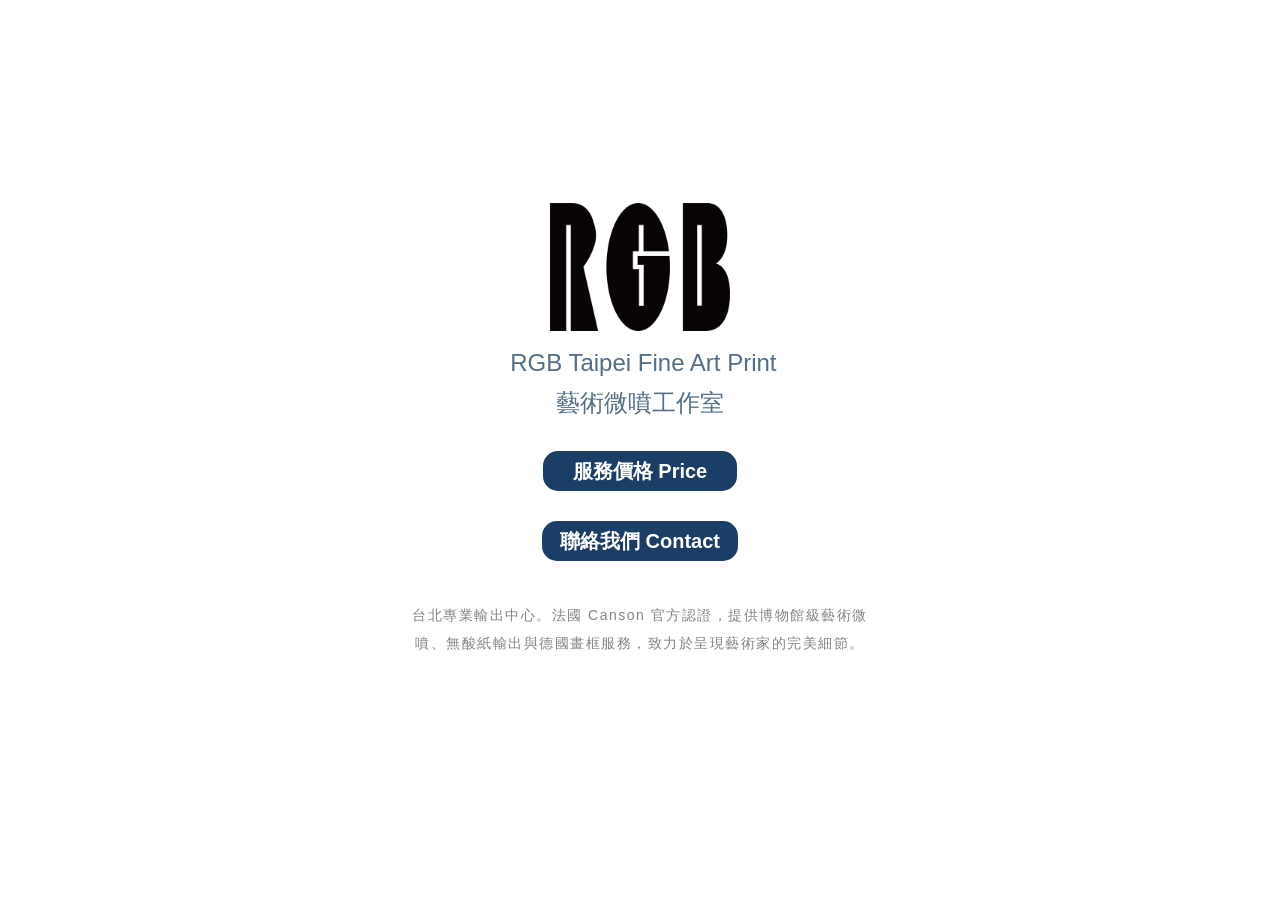
==== index.html @ 0ac74c34 "Update SEO description text in index.html" ====
<!DOCTYPE html>

<html lang="en-US" nighteye="disabled">
	
<head>
	
  <meta http-equiv="Content-Type" content="text/html; charset=UTF-8">
  <meta name="viewport" content="width=device-width, initial-scale=1">
  <meta name="keywords" content="fine art print">
  <meta name="description" content="藝術微噴,數位輸出,Fine Art and Photo Printing Lab,德國畫框">
  <link rel="icon" href="favicon.png" type="image/png">	
  <link rel="stylesheet" href="main.css" type="text/css">
  <link rel="stylesheet" href="index.css" type="text/css">
  <link rel="canonical" href="https://rgbtaipei.com/home">
  <title>RGB TAIPEI 藝術微噴</title>

  <style type="text/css"></style>
  <style type="text/css">
.seo-description {
      max-width: 500px;
      margin: 40px auto 20px auto;
      color: #666666; 
      font-size: 14px;
      line-height: 2;
	  letter-spacing: 1.5px;
      text-align: center;
      font-family: tahoma, sans-serif;
      padding: 0 15px;
	  opacity: 0.8;
    }
  </style>
	
</head>
	
  <body class="link-transition">    <section class="splash centered e2e-site-content">
      <div class="outer-wrap">
      <div class="centered-content-wrap js-site-wrap splash-modules">
      <div class="page-background-video page-background-video-with-panel">
      </div>
      <div class="page-content js-page-content" data-context="pages" data-identity="id:p68cb92ce7cae89a276bceb6d6e55beb0e6807e8bb8bb9785a41e9">
        <div id="project-canvas" class="js-project-modules modules content">
       <div id="project-modules">
              
       <div class="project-module module image project-module-image js-js-project-module" style="padding-top: 10px;padding-bottom: 15px;width: 50%;max-width: 180px;">

      <img class="js-lazy e2e-site-project-module-image image-loaded" src="logo.png" width="1920" 
		   sizes="(max-width: 1920px) 100vw, 1920px" alt="RGB Taipei 台北藝術微噴與數位輸出中心">
     </div>
  
</div>

              
   <div class="projedding-bottom  width: 100%;
    ">
   
   <div class="rich-text js-text-editable module-text"><div class="title"><div style="line-height:24px;" class="main-text"><span class="texteditor-inline-fontsize" style="font-size:24px;"><span style="font-family:tahoma,sans-serif;">&nbsp;RGB Taipei&nbsp;Fine Art Print</span></span></div><div style="line-height:24px;" class="main-text"><span class="texteditor-inline-fontsize" style="font-size:24px;"><span style=
"font-family:tah
oma,sans-serif;">藝術微噴工作室</span></span></div></div></div>
</div>

          
              
              
  <div class="js-project-module project-module module button project-module-button" data-id="m68cb92ce7edf3b14f064d2dd35ddec5a32af12508a5eaeaf7b3d1" style=" padding-top: 20px;
padding-bottom: 15px;
    ">
    <div class="button-container" style="">
      <a href="price.html" class="button-module preserve-whitespace--nowrap">服務價格 Price </a>
      
    </div>
	  </div>
              
   <div class="js-project-module project-module module button project-module-button" data-id="m68cb936fdbb177d5efc48937bbe228b6506de114cd88bb07bb1a5" style=" padding-top: 15px;padding-bottom: 20px;">
    <div class="button-container" style="">
    <a href="contact.html" class="button-module preserve-whitespace--nowrap">聯絡我們 Contact </a>

	<div class="seo-description">
    台北專業輸出中心。法國 Canson 官方認證，提供博物館級藝術微噴、無酸紙輸出與德國畫框服務，致力於呈現藝術家的完美細節。
    </div>
		
</body>
</html>
---- main.css ----
.disable-download img {
  pointer-events: none; }
@-webkit-keyframes rotate-forever {
  0% {
    -webkit-transform: rotate(0deg);
    -moz-transform: rotate(0deg);
    -ms-transform: rotate(0deg);
    -o-transform: rotate(0deg);
    transform: rotate(0deg); }
  100% {
    -webkit-transform: rotate(360deg);
    -moz-transform: rotate(360deg);
    -ms-transform: rotate(360deg);
    -o-transform: rotate(360deg);
    transform: rotate(360deg); } }

@-moz-keyframes rotate-forever {
  0% {
    -webkit-transform: rotate(0deg);
    -moz-transform: rotate(0deg);
    -ms-transform: rotate(0deg);
    -o-transform: rotate(0deg);
    transform: rotate(0deg); }
  100% {
    -webkit-transform: rotate(360deg);
    -moz-transform: rotate(360deg);
    -ms-transform: rotate(360deg);
    -o-transform: rotate(360deg);
    transform: rotate(360deg); } }

@keyframes rotate-forever {
  0% {
    -webkit-transform: rotate(0deg);
    -moz-transform: rotate(0deg);
    -ms-transform: rotate(0deg);
    -o-transform: rotate(0deg);
    transform: rotate(0deg); }
  100% {
    -webkit-transform: rotate(360deg);
    -moz-transform: rotate(360deg);
    -ms-transform: rotate(360deg);
    -o-transform: rotate(360deg);
    transform: rotate(360deg); } }

.lightbox-spinner {
  -webkit-animation-duration: 0.7s;
  -moz-animation-duration: 0.7s;
  animation-duration: 0.7s;
  -webkit-animation-iteration-count: infinite;
  -moz-animation-iteration-count: infinite;
  animation-iteration-count: infinite;
  -webkit-animation-name: rotate-forever;
  -moz-animation-name: rotate-forever;
  animation-name: rotate-forever;
  -webkit-animation-timing-function: linear;
  -moz-animation-timing-function: linear;
  animation-timing-function: linear;
  height: 30px;
  width: 30px;
  border: 4px solid #fff;
  border-right-color: transparent;
  border-radius: 50%;
  display: inline-block;
  opacity: 0.7; }
.link-transition a {
  transition: background 0.2s ease, color 0.2s ease; }
  .link-transition a svg {
    transition: fill 0.2s ease; }

.project-cover .details {
  transition: background 0.2s ease; }

.project-cover .title,
.project-cover .fields,
.project-cover .custom,
.project-cover .description,
.project-cover .date {
  transition: color 0.2s ease; }
html.lightbox-enabled,
html.lightbox-enabled body {
  overflow: hidden; }

html.lightbox-zoomed .lightbox-content {
  cursor: zoom-out;
  overflow: auto; }
  html.lightbox-zoomed .lightbox-content.zoomable-x {
    justify-content: flex-start; }
  html.lightbox-zoomed .lightbox-content.zoomable-y {
    align-items: baseline; }

html.lightbox-zoomed #lightbox-wrap img {
  max-width: inherit;
  max-height: inherit; }

html.lightbox-zoomed #lightbox-img-wrap .lightbox-extra {
  display: none; }

.lightbox-link,
.lightbox-content.zoomable {
  cursor: zoom-in; }

#lightbox-wrap .lightbox-contents {
  -moz-user-select: none;
  -webkit-user-select: none;
  -ms-user-select: none;
  user-select: none; }

.lightbox-content {
  align-items: center;
  display: flex;
  height: 100%;
  justify-content: center;
  opacity: 1;
  position: absolute;
  top: 0;
  transition: opacity .4s;
  width: 100vw; }

#lightbox-blocking {
  align-items: center;
  bottom: 0;
  display: flex;
  justify-content: center;
  left: 0;
  position: fixed;
  right: 0;
  top: 0;
  z-index: 1002; }
  #lightbox-blocking .lightbox-spinner {
    display: none; }

#lightbox-wrap {
  height: 100%;
  left: 0;
  position: fixed;
  top: 0;
  width: 100vw;
  z-index: 1001; }
  #lightbox-wrap .offscreen, #lightbox-wrap.offscreen {
    height: 0;
    overflow: hidden;
    visibility: hidden;
    -webkit-transform: translateX(-99999px);
    -ms-transform: translateX(-99999px);
    transform: translateX(-99999px);
    width: 0; }
  #lightbox-wrap.loading .lightbox-spinner {
    display: block; }
  #lightbox-wrap .hidden {
    opacity: 0; }
  #lightbox-wrap .lightbox-contents {
    display: inline-block;
    max-height: 100%;
    max-width: 100%; }
  #lightbox-wrap.single .next, #lightbox-wrap.single .next:hover,
  #lightbox-wrap.single .prev,
  #lightbox-wrap.single .prev:hover {
    display: none; }
  #lightbox-wrap.extras-hidden #lightbox-img-wrap .lightbox-extra {
    opacity: 0;
    transition: opacity 1s; }
  #lightbox-wrap img {
    max-height: 100vh;
    max-width: 100vw; }

#lightbox-inner-wrap {
  height: 100%;
  margin: auto;
  position: relative;
  z-index: 1003; }
  #lightbox-inner-wrap .control {
    cursor: pointer;
    position: absolute;
    z-index: 1003; }
  #lightbox-inner-wrap svg .lightbox-icon-bg {
    fill: #696969;
    opacity: .2; }
  #lightbox-inner-wrap svg:hover .lightbox-icon-bg {
    opacity: .4; }
  #lightbox-inner-wrap .next,
  #lightbox-inner-wrap .prev {
    height: 100vh;
    opacity: 0;
    top: 0;
    width: 30vw; }
    #lightbox-inner-wrap .next:hover,
    #lightbox-inner-wrap .prev:hover {
      opacity: 1; }
    #lightbox-inner-wrap .next.hidden,
    #lightbox-inner-wrap .prev.hidden {
      cursor: default; }
      #lightbox-inner-wrap .next.hidden svg,
      #lightbox-inner-wrap .prev.hidden svg {
        display: none; }
    #lightbox-inner-wrap .next svg,
    #lightbox-inner-wrap .prev svg {
      top: -webkit-calc(50% - 30px) ;
      top: calc(50% - 30px) ;
      position: absolute; }
      #lightbox-inner-wrap .next svg .lightbox-icon-arrow,
      #lightbox-inner-wrap .prev svg .lightbox-icon-arrow {
        fill: #FFFFFF; }
  #lightbox-inner-wrap .next {
    right: 0; }
    #lightbox-inner-wrap .next svg {
      right: 20px; }
  #lightbox-inner-wrap .prev {
    left: 0; }
    #lightbox-inner-wrap .prev svg {
      left: 20px; }
  #lightbox-inner-wrap .close {
    position: fixed;
    height: 40px;
    right: 20px;
    top: 20px;
    width: 40px; }
    #lightbox-inner-wrap .close:hover {
      cursor: pointer; }
    #lightbox-inner-wrap .close .lightbox-icon-bg {
      fill: #fff; }

@media (max-width: 1024px) {
  #lightbox-inner-wrap .close {
    right: 0;
    top: 0; }
    #lightbox-inner-wrap .close circle {
      display: none; }
  #lightbox-inner-wrap .next:hover,
  #lightbox-inner-wrap .prev:hover {
    opacity: 0; } }

@media (min-width: 1024px) {
  .lightbox-link.hover-icon-enabled {
    position: relative; }
    .lightbox-link.hover-icon-enabled:hover::after {
      background: rgba(105, 105, 105, 0.2) url([data-uri]) no-repeat center;
      background-size: 16px;
      border-radius: 50%;
      content: '';
      display: block;
      height: 36px;
      position: absolute;
      right: 10px;
      top: 10px;
      width: 36px;
      z-index: 1000; } }

@media all and (-ms-high-contrast: none) {
  .lightbox-link,
  .lightbox-content.zoomable {
    cursor: pointer; } }
@-webkit-keyframes fade-in {
  from {
    opacity: 0; }
  to {
    opacity: 1; } }

@-moz-keyframes fade-in {
  from {
    opacity: 0; }
  to {
    opacity: 1; } }

@keyframes fade-in {
  from {
    opacity: 0; }
  to {
    opacity: 1; } }

@-webkit-keyframes fade-out {
  from {
    opacity: 1; }
  to {
    opacity: 0; } }

@-moz-keyframes fade-out {
  from {
    opacity: 1; }
  to {
    opacity: 0; } }

@keyframes fade-out {
  from {
    opacity: 1; }
  to {
    opacity: 0; } }

.transition-enabled {
  opacity: 0; }

.transition-in {
  -webkit-animation: fade-in ease-in;
  animation: fade-in ease-in;
  -webkit-animation-duration: 0.25s;
  animation-duration: 0.25s;
  -webkit-animation-fill-mode: forwards;
  animation-fill-mode: forwards; }

.transition-out {
  opacity: 1;
  -webkit-animation: fade-out ease-out;
  animation: fade-out ease-out;
  -webkit-animation-duration: 0.25s;
  animation-duration: 0.25s;
  -webkit-animation-fill-mode: forwards;
  animation-fill-mode: forwards; }
---- index.css ----
.site-header:after, .logo-wrap:after {
  clear: both;
  content: '';
  display: table; }

/*! normalize.css v3.0.1 | MIT License | git.io/normalize */
/**
   * 1. Set default font family to sans-serif.
   * 2. Prevent iOS text size adjust after orientation change, without disabling
   *    user zoom.
   */
html {
  font-family: sans-serif;
  /* 1 */
  -ms-text-size-adjust: 100%;
  /* 2 */
  -webkit-text-size-adjust: 100%;
  /* 2 */ }

/**
   * Remove default margin.
   */
body {
  margin: 0; }

/* HTML5 display definitions
     ========================================================================== */
/**
   * Correct `block` display not defined for any HTML5 element in IE 8/9.
   * Correct `block` display not defined for `details` or `summary` in IE 10/11 and Firefox.
   * Correct `block` display not defined for `main` in IE 11.
   */
article,
aside,
details,
figcaption,
figure,
footer,
header,
hgroup,
main,
nav,
section,
summary {
  display: block; }

/**
   * 1. Correct `inline-block` display not defined in IE 8/9.
   * 2. Normalize vertical alignment of `progress` in Chrome, Firefox, and Opera.
   */
audio,
canvas,
progress,
video {
  display: inline-block;
  /* 1 */
  vertical-align: baseline;
  /* 2 */ }

/**
   * Prevent modern browsers from displaying `audio` without controls.
   * Remove excess height in iOS 5 devices.
   */
audio:not([controls]) {
  display: none;
  height: 0; }

/**
   * Address `[hidden]` styling not present in IE 8/9/10.
   * Hide the `template` element in IE 8/9/11, Safari, and Firefox < 22.
   */
[hidden],
template {
  display: none; }

/* Links
     ========================================================================== */
/**
   * Remove the gray background color from active links in IE 10.
   */
a {
  background: transparent; }

/**
   * Improve readability when focused and also mouse hovered in all browsers.
   */
a:active,
a:focus,
a:hover {
  outline: 0; }

/* Text-level semantics
     ========================================================================== */
/**
   * Address styling not present in IE 8/9/10/11, Safari, and Chrome.
   */
abbr[title] {
  border-bottom: 1px dotted; }

/**
   * Address style set to `bolder` in Firefox 4+, Safari, and Chrome.
   */
b,
strong {
  font-weight: bold; }

/**
   * Address styling not present in Safari and Chrome.
   */
dfn {
  font-style: italic; }

/**
   * Address variable `h1` font-size and margin within `section` and `article`
   * contexts in Firefox 4+, Safari, and Chrome.
   */
h1 {
  font-size: 2em;
  margin: 0.67em 0; }

/**
   * Address styling not present in IE 8/9.
   */
mark {
  background: #ff0;
  color: #000; }

/**
   * Address inconsistent and variable font size in all browsers.
   */
small {
  font-size: 80%; }

/**
   * Prevent `sub` and `sup` affecting `line-height` in all browsers.
   */
sub,
sup {
  font-size: 75%;
  line-height: 0;
  position: relative;
  vertical-align: baseline; }

sup {
  top: -0.5em; }

sub {
  bottom: -0.25em; }

/* Embedded content
     ========================================================================== */
/**
   * Remove border when inside `a` element in IE 8/9/10.
   */
img {
  border: 0; }

/**
   * Correct overflow not hidden in IE 9/10/11.
   */
svg:not(:root) {
  overflow: hidden; }

/* Grouping content
     ========================================================================== */
/**
   * Address margin not present in IE 8/9 and Safari.
   */
figure {
  margin: 1em 40px; }

/**
   * Address differences between Firefox and other browsers.
   */
hr {
  -moz-box-sizing: content-box;
  box-sizing: content-box;
  height: 0; }

/**
   * Contain overflow in all browsers.
   */
pre {
  overflow: auto; }

/**
   * Address odd `em`-unit font size rendering in all browsers.
   */
code,
kbd,
pre,
samp {
  font-family: monospace, monospace;
  font-size: 1em; }

/* Forms
     ========================================================================== */
/**
   * Known limitation: by default, Chrome and Safari on OS X allow very limited
   * styling of `select`, unless a `border` property is set.
   */
/**
   * 1. Correct color not being inherited.
   *    Known issue: affects color of disabled elements.
   * 2. Correct font properties not being inherited.
   * 3. Address margins set differently in Firefox 4+, Safari, and Chrome.
   */
button,
input,
optgroup,
select,
textarea {
  color: inherit;
  /* 1 */
  font: inherit;
  /* 2 */
  margin: 0;
  /* 3 */ }

/**
   * Address `overflow` set to `hidden` in IE 8/9/10/11.
   */
button {
  overflow: visible; }

/**
   * Address inconsistent `text-transform` inheritance for `button` and `select`.
   * All other form control elements do not inherit `text-transform` values.
   * Correct `button` style inheritance in Firefox, IE 8/9/10/11, and Opera.
   * Correct `select` style inheritance in Firefox.
   */
button,
select {
  text-transform: none; }

/**
   * 1. Avoid the WebKit bug in Android 4.0.* where (2) destroys native `audio`
   *    and `video` controls.
   * 2. Correct inability to style clickable `input` types in iOS.
   * 3. Improve usability and consistency of cursor style between image-type
   *    `input` and others.
   */
button,
html input[type="button"],
input[type="reset"],
input[type="submit"] {
  -webkit-appearance: button;
  /* 2 */
  cursor: pointer;
  /* 3 */ }

/**
   * Re-set default cursor for disabled elements.
   */
button[disabled],
html input[disabled] {
  cursor: default; }

/**
   * Remove inner padding and border in Firefox 4+.
   */
button::-moz-focus-inner,
input::-moz-focus-inner {
  border: 0;
  padding: 0; }

/**
   * Address Firefox 4+ setting `line-height` on `input` using `!important` in
   * the UA stylesheet.
   */
input {
  line-height: normal; }

/**
   * It's recommended that you don't attempt to style these elements.
   * Firefox's implementation doesn't respect box-sizing, padding, or width.
   *
   * 1. Address box sizing set to `content-box` in IE 8/9/10.
   * 2. Remove excess padding in IE 8/9/10.
   */
input[type="checkbox"],
input[type="radio"] {
  box-sizing: border-box;
  /* 1 */
  padding: 0;
  /* 2 */ }

/**
   * Fix the cursor style for Chrome's increment/decrement buttons. For certain
   * `font-size` values of the `input`, it causes the cursor style of the
   * decrement button to change from `default` to `text`.
   */
input[type="number"]::-webkit-inner-spin-button,
input[type="number"]::-webkit-outer-spin-button {
  height: auto; }

/**
   * 1. Address `appearance` set to `searchfield` in Safari and Chrome.
   * 2. Address `box-sizing` set to `border-box` in Safari and Chrome
   *    (include `-moz` to future-proof).
   */
input[type="search"] {
  -webkit-appearance: textfield;
  /* 1 */
  -moz-box-sizing: content-box;
  -webkit-box-sizing: content-box;
  /* 2 */
  box-sizing: content-box; }

/**
   * Remove inner padding and search cancel button in Safari and Chrome on OS X.
   * Safari (but not Chrome) clips the cancel button when the search input has
   * padding (and `textfield` appearance).
   */
input[type="search"]::-webkit-search-cancel-button,
input[type="search"]::-webkit-search-decoration {
  -webkit-appearance: none; }

/**
   * Define consistent border, margin, and padding.
   */
fieldset {
  border: 0;
  margin: 0;
  padding: 0; }

/**
   * 1. Correct `color` not being inherited in IE 8/9/10/11.
   * 2. Remove padding so people aren't caught out if they zero out fieldsets.
   */
legend {
  border: 0;
  /* 1 */
  padding: 0;
  /* 2 */ }

/**
   * Remove default vertical scrollbar in IE 8/9/10/11.
   */
textarea {
  overflow: auto; }

/**
   * Don't inherit the `font-weight` (applied by a rule above).
   * NOTE: the default cannot safely be changed in Chrome and Safari on OS X.
   */
optgroup {
  font-weight: bold; }

/* Tables
     ========================================================================== */
/**
   * Remove most spacing between table cells.
   */
table {
  border-collapse: collapse;
  border-spacing: 0; }

td,
th {
  padding: 0; }

* {
  box-sizing: border-box; }

html {
  -webkit-font-smoothing: antialiased;
  text-rendering: optimizeLegibility; }

ul {
  margin: 0;
  padding: 0; }
  ul li {
    list-style-type: none; }

img {
  vertical-align: top; }

p {
  margin: 0; }

a {
  text-decoration: none; }

html,
body {
  min-height: 100%; }

.italic {
  font-style: italic; }

.underline {
  text-decoration: underline; }

.strikethrough {
  text-decoration: line-through; }

.bold {
  font-weight: bold; }

.cfix:after {
  clear: both;
  content: ' ';
  display: block;
  height: 0;
  line-height: 0;
  overflow: hidden;
  visibility: hidden; }

html {
  background-color: #fff;
  /* stylelint-disable function-url-quotes */
  background-image: url("");
  /* stylelint-enable function-url-quotes */
  background-position: top left;
  background-repeat: no-repeat;
  background-size: contain; }
  html:before {
    background-color: #000;
    display: none;
    opacity: calc(30 * 0.01); }

.site-container {
  float: none;
  margin-left: auto;
  margin-right: auto;
  max-width: 1500px; }

html .page-background-video .video-wrap {
  left: 0;
  width: 100%; }

.image-left .page-background-video .video-wrap {
  left: 50vw;
  width: 50vw; }

.image-right .page-background-video .video-wrap {
  width: 50vw; }

.example-site-footer {
  background: rgba(37, 38, 42, 0.94);
  bottom: 0;
  color: #fff;
  display: inline-block;
  font-family: 'Helvetica Neue', sans-serif;
  font-size: 14px;
  left: 0;
  padding: 0 20px 0 0;
  position: fixed;
  width: 100%;
  z-index: 4; }
  .example-site-footer .icon {
    fill: #fff;
    float: left; }
  .example-site-footer .content-left,
  .example-site-footer .content-right {
    height: 70px; }
  .example-site-footer .content-left {
    float: left; }
  .example-site-footer .content-right {
    float: right; }

.example-footer-content {
  -webkit-transform: translateY(-50%);
  -moz-transform: translateY(-50%);
  -ms-transform: translateY(-50%);
  -o-transform: translateY(-50%);
  transform: translateY(-50%);
  display: inline-block;
  position: relative;
  top: 50%; }

.example-footer-link {
  border-bottom: 1px solid #fff;
  color: #fff; }
  .example-footer-link:hover {
    border-bottom-width: 0; }

@media (max-width: 932px) {
  .example-site-footer .desktop {
    display: none; }
  .example-site-footer .mobile {
    text-transform: capitalize; } }

html {
  position: relative; }
  html:before {
    content: '';
    height: 100%;
    left: 0;
    position: fixed;
    top: 0;
    width: 100%; }

.site-wrap,
.site-container {
  position: relative;
  width: 100%; }

.site-wrap:before {
  content: '';
  height: 100%;
  left: 0;
  position: absolute;
  top: 0;
  width: 100%; }

.site-header {
  position: relative; }

.theme-container:before {
  content: '';
  height: 100%;
  left: 0;
  position: absolute;
  top: 0;
  width: 100%; }

.responsive-nav {
  display: none;
  opacity: 0;
  visibility: hidden; }

.project-cover .separator:last-child,
.project-header .fields .separator:last-child {
  display: none; }

.preserve-whitespace {
  white-space: pre-wrap; }

.preserve-whitespace--nowrap {
  white-space: pre; }

.page-background-video .video-wrap {
  height: 100vh;
  left: 80px;
  overflow: hidden;
  position: fixed;
  top: 0;
  width: calc(100vw - 80px);
  z-index: -1; }
  .image-right .page-background-video .video-wrap {
    width: 50vw; }
  .image-left .page-background-video .video-wrap {
    left: 50%;
    width: 50vw; }

.page-background-video .renditions-video {
  font-family: 'object-fit: cover;';
  height: 100%;
  left: 0;
  object-fit: cover;
  position: relative;
  top: 0;
  width: 100%; }

.page-background-video-with-panel .video-wrap {
  left: 260px;
  width: calc(100vw - 260px); }
  .image-right .page-background-video-with-panel .video-wrap {
    left: 260px;
    width: calc(50vw - 130px); }
  .image-left .page-background-video-with-panel .video-wrap {
    left: calc(50% + 130px);
    width: calc(50vw - 130px); }

.image-right .page-background-video-with-panel .video-wrap {
  left: 0;
  width: 50vw; }

.image-left .page-background-video-with-panel .video-wrap {
  left: 50%;
  width: 50vw; }

.mp4-image {
  display: none !important;
  font-family: 'object-fit: cover;';
  height: 100%;
  left: 0;
  object-fit: cover;
  position: relative;
  top: 0;
  width: 100%; }

@supports (-webkit-overflow-scrolling: touch) {
  .video-wrap .renditions-video {
    display: none; }
  .video-wrap .mp4-image {
    display: block !important; } }

.logo,
.logo-secondary {
  clear: both;
  word-wrap: break-word; }
  .logo img,
  .logo-secondary img {
    max-width: 100%; }
  .logo a,
  .logo-secondary a {
    color: inherit; }
  .logo .image-link,
  .logo-secondary .image-link {
    display: inline-block;
    max-width: 100%; }
  .logo .image-rollover,
  .logo .image-scroll,
  .logo-secondary .image-rollover,
  .logo-secondary .image-scroll {
    display: none; }
  .logo.logo-text,
  .logo-secondary.logo-text {
    width: 100%; }
  .logo.has-rollover.hoverable:hover .image-link,
  .logo-secondary.has-rollover.hoverable:hover .image-link {
    display: none; }
  .logo.has-rollover.hoverable:hover .image-link.image-rollover,
  .logo-secondary.has-rollover.hoverable:hover .image-link.image-rollover {
    display: block; }
  .on-scroll .logo.has-scroll .image-normal,
  .on-scroll .logo.has-scroll .image-rollover, .on-scroll
  .logo-secondary.has-scroll .image-normal,
  .on-scroll
  .logo-secondary.has-scroll .image-rollover {
    display: none !important; }
  .on-scroll .logo.has-scroll .image-scroll, .on-scroll
  .logo-secondary.has-scroll .image-scroll {
    display: inline-block; }

.logo-image,
.logo-secondary-image {
  width: 100%; }

.social {
  font-size: 0; }
  .social li {
    display: inline-block; }
    .social li:first-child {
      padding-left: 0 !important; }
    .social li:last-child {
      padding-right: 0 !important; }
    .social li svg {
      vertical-align: middle; }
  .social a {
    display: block;
    text-align: center; }

nav .page-title,
nav .gallery-title,
nav .project-title,
nav .link-title,
nav .social,
nav .social li {
  display: inline-block;
  vertical-align: middle; }

nav .project-title:first-child,
nav .gallery-title:first-child,
nav .page-title:first-child,
nav .link-title:first-child {
  padding-left: 0 !important; }

nav .project-title:last-child,
nav .gallery-title:last-child,
nav .page-title:last-child,
nav .link-title:last-child {
  padding-right: 0 !important; }

.masthead {
  overflow: hidden;
  position: relative; }
  .masthead .video-wrap {
    height: 100%;
    left: 0;
    overflow: hidden;
    position: absolute;
    top: 0;
    width: 100%; }
  .masthead video {
    font-family: 'object-fit: cover;';
    height: 100%;
    left: 0;
    object-fit: cover;
    top: 0;
    width: 100%; }
  .masthead:after {
    content: '';
    height: 100%;
    left: 0;
    position: absolute;
    top: 0;
    width: 100%; }
  .masthead h1,
  .masthead p {
    width: 100%;
    word-wrap: break-word; }

.masthead,
.masthead-placeholder {
  width: 100%; }

.masthead-placeholder {
  opacity: 0;
  position: relative !important;
  z-index: -1; }

.masthead-contents,
.masthead-text {
  width: 100%; }

.masthead-contents {
  height: 100%;
  top: 0;
  z-index: 1; }

.masthead,
.masthead-contents {
  display: -webkit-box;
  display: -moz-box;
  display: box;
  display: -webkit-flex;
  display: -moz-flex;
  display: -ms-flexbox;
  display: flex;
  -webkit-box-align: center;
  -moz-box-align: center;
  box-align: center;
  -webkit-align-items: center;
  -moz-align-items: center;
  -ms-align-items: center;
  -o-align-items: center;
  align-items: center;
  -ms-flex-align: center; }

.masthead-arrow-container {
  cursor: pointer;
  height: 40px;
  width: 60px; }

.masthead-arrow {
  -webkit-transform: rotate(45deg) translateY(-15px) translateX(5px);
  -moz-transform: rotate(45deg) translateY(-15px) translateX(5px);
  -ms-transform: rotate(45deg) translateY(-15px) translateX(5px);
  -o-transform: rotate(45deg) translateY(-15px) translateX(5px);
  transform: rotate(45deg) translateY(-15px) translateX(5px);
  border-bottom: 1px solid transparent;
  border-right: 1px solid transparent;
  bottom: 5px;
  height: 30px;
  position: absolute;
  width: 30px; }

.masthead-button {
  cursor: pointer;
  display: inline-block;
  vertical-align: middle; }
  .masthead-button + .masthead-button-spacer + .masthead-button {
    margin-left: 17px; }

.masthead-button-spacer {
  display: none; }

@media (max-width: 540px) {
  .masthead-button + .masthead-button-spacer {
    display: block;
    height: 17px; }
    .masthead-button + .masthead-button-spacer + .masthead-button {
      margin-left: 0; } }

.site-footer {
  clear: both;
  display: block; }

.cookie-banner {
  bottom: 0;
  display: none;
  position: fixed;
  text-align: center;
  z-index: 99999; }
  .cookie-banner.show {
    display: block; }
  .cookie-banner p {
    font-size: 18px;
    line-height: 1.222;
    margin: 24px;
    max-width: calc(100% - 84px); }
    @media (max-width: 932px) {
      .cookie-banner p {
        font-size: 16px; } }
  .cookie-banner a {
    color: inherit;
    margin-left: 10px;
    text-decoration: underline; }
  .cookie-banner .close-btn {
    position: absolute;
    right: 20px;
    top: 50%;
    transform: translateY(-50%);
    width: 16px; }

.site-header {
  display: -webkit-flex;
  display: flex;
  position: fixed;
  right: 0;
  top: 0;
  width: 100%; }
  .site-header.on-scroll {
    transition: background-color 0.3s ease, box-shadow 0.3s ease; }

.logo-wrap {
  flex: 1; }

.logo-wrap {
  max-width: 100%;
  margin-left: auto;
  margin-right: auto;
  padding-bottom: 0px;
  padding-top: 0px;
  width: 30%; }

.logo-text {
  margin-left: auto;
  margin-right: auto;
  text-align: center; }

.logo-image {
  max-width: 100%;
  margin-left: auto;
  margin-right: auto;
  text-align: center; }

.logo-secondary-text {
  float: left;
  text-align: left; }

.logo-secondary-image {
  max-width: 100%;
  float: left;
  text-align: left; }

.logo {
  font-family: tahoma, sans-serif;
  font-size: 22px;
  font-style: normal;
  font-weight: 700;
  line-height: 30px;
  padding-bottom: 0px;
  padding-left: 5%;
  padding-right: 5%;
  padding-top: 0px; }
  .logo,
  .logo a {
    color: #282828; }
  .logo a:hover {
    color: #282828;
    font-style: normal;
    font-weight: 700; }

.logo-secondary {
  font-family: tahoma, sans-serif;
  font-size: 22px;
  font-style: normal;
  font-weight: 400;
  line-height: 22px;
  padding-bottom: 0px;
  padding-left: 0%;
  padding-right: 0%;
  padding-top: 0px;
  text-transform: uppercase; }
  .logo-secondary,
  .logo-secondary a {
    color: #cccccc; }
  .logo-secondary a:hover {
    color: #cccccc;
    font-style: normal;
    font-weight: 400;
    text-transform: uppercase; }

nav {
  float: left;
  max-width: 100%;
  width: 70%; }
  nav .gallery-title a {
    color: #282828;
    font-family: tahoma, sans-serif;
    font-size: 18px;
    font-style: normal;
    font-weight: 400;
    line-height: 24px; }
    nav .gallery-title a:hover {
      color: #282828;
      font-style: normal;
      font-weight: 400; }
    nav .gallery-title a.active {
      color: #282828;
      font-style: normal;
      font-weight: 700; }
  nav .project-title a {
    color: #282828;
    font-family: tahoma, sans-serif;
    font-size: 18px;
    font-style: normal;
    font-weight: 400;
    line-height: 24px; }
    nav .project-title a:hover {
      color: #282828;
      font-style: normal;
      font-weight: 400; }
    nav .project-title a.active {
      color: #282828;
      font-style: normal;
      font-weight: 700; }
  nav .page-title a {
    color: #282828;
    font-family: tahoma, sans-serif;
    font-size: 18px;
    font-style: normal;
    font-weight: 400;
    line-height: 24px; }
    nav .page-title a:hover {
      color: #282828;
      font-style: normal;
      font-weight: 400; }
    nav .page-title a.active {
      color: #282828;
      font-style: normal;
      font-weight: 700; }
  nav .link-title a {
    color: #282828;
    font-family: tahoma, sans-serif;
    font-size: 18px;
    font-style: normal;
    font-weight: 400;
    line-height: 24px; }
    nav .link-title a:hover {
      color: #282828;
      font-style: normal;
      font-weight: 400; }

.pf-nav-social {
  text-align: right; }
  .pf-nav-social li {
    padding-top: 0px;
    padding-bottom: 0px;
    padding-left: 10px;
    padding-right: 0px; }
  .pf-nav-social a:hover svg {
    fill: #282828;
    opacity: 1; }
  .pf-nav-social svg {
    fill: #282828;
    height: 30px;
    opacity: 1;
    width: 30px; }
  @media (max-width: 932px) {
    .pf-nav-social li {
      padding-top: 0px;
      padding-bottom: 0px;
      padding-left: 8px;
      padding-right: 0px; } }
  @media (max-width: 540px) {
    .pf-nav-social li {
      padding-top: 0px;
      padding-bottom: 0px;
      padding-left: 7px;
      padding-right: 0px; } }

.pf-footer-social {
  text-align: center; }
  .pf-footer-social li {
    padding-top: 0px;
    padding-bottom: 30px;
    padding-left: 0px;
    padding-right: 15px; }
  .pf-footer-social a:hover svg {
    fill: #111;
    opacity: 0.7; }
  .pf-footer-social svg {
    fill: #aaa;
    height: 30px;
    opacity: 1;
    width: 30px; }
  @media (max-width: 932px) {
    .pf-footer-social li {
      padding-top: 0px;
      padding-bottom: 24px;
      padding-left: 0px;
      padding-right: 12px; } }
  @media (max-width: 540px) {
    .pf-footer-social li {
      padding-top: 0px;
      padding-bottom: 20px;
      padding-left: 0px;
      padding-right: 10px; } }

.masthead-social {
  text-align: center; }
  .masthead-social li {
    padding-top: 20px;
    padding-bottom: 15px;
    padding-left: 0px;
    padding-right: 15px; }
  .masthead-social a {
    background: rgba(238, 238, 238, 0.1);
    height: 38px;
    line-height: 38px;
    text-align: center;
    width: 38px;
    border-radius: 19px; }
    .masthead-social a:hover {
      background: #eeeeee; }
      .masthead-social a:hover svg {
        fill: #282828;
        opacity: 1; }
  .masthead-social svg {
    fill: #282828;
    height: 25px;
    opacity: 1;
    width: 25px; }
  @media (max-width: 932px) {
    .masthead-social li {
      padding-top: 16px;
      padding-bottom: 12px;
      padding-left: 0px;
      padding-right: 12px; } }
  @media (max-width: 540px) {
    .masthead-social li {
      padding-top: 13px;
      padding-bottom: 10px;
      padding-left: 0px;
      padding-right: 10px; } }

nav {
  padding-left: 0%;
  padding-right: 0%;
  text-align: left; }
  nav .gallery-title {
    padding-left: 0px;
    padding-right: 20px; }
  nav .project-title {
    padding-left: 0px;
    padding-right: 20px; }
  nav .page-title {
    padding-left: 0px;
    padding-right: 20px; }
  nav .link-title {
    padding-left: 0px;
    padding-right: 20px; }

.masthead {
  -webkit-box-pack: center;
  -moz-box-pack: center;
  box-pack: center;
  -webkit-justify-content: center;
  -moz-justify-content: center;
  -ms-justify-content: center;
  -o-justify-content: center;
  justify-content: center;
  -ms-flex-pack: center;
  height: 75vh;
  margin-bottom: 0px;
  padding-left: 0%;
  padding-right: 0%; }
  .masthead:after {
    display: none; }
  .masthead h1 {
    color: #282828;
    font-family: tahoma, sans-serif;
    font-size: 60px;
    font-style: normal;
    font-weight: bold;
    line-height: 70px;
    margin-bottom: 10px;
    margin-top: 0px;
    text-align: center;
    text-transform: none; }
  .masthead p {
    color: #999;
    font-family: tahoma, sans-serif;
    font-size: 20px;
    font-style: normal;
    font-weight: normal;
    line-height: 28px;
    margin-bottom: 0px;
    margin-top: 0px;
    text-align: center;
    text-transform: none; }

.masthead {
  position: fixed; }

.masthead-placeholder {
  height: 75vh; }

.masthead-contents {
  max-width: 800px; }

.masthead-arrow-container {
  bottom: 45px;
  position: absolute;
  left: calc(50% - 30px); }

.masthead-arrow {
  border-bottom-color: #282828;
  border-right-color: #282828; }

.masthead-buttons {
  padding-top: 30px;
  text-align: center; }

@media (max-width: 932px) {
  .masthead {
    margin-bottom: 0px;
    padding-left: 5%;
    padding-right: 5%; }
    .masthead h1 {
      font-size: 28px;
      line-height: 33px;
      margin-bottom: 8px;
      margin-top: 0px; }
    .masthead p {
      font-size: 14px;
      line-height: 20px;
      margin-bottom: 0px;
      margin-top: 0px; }
  .masthead-buttons {
    padding-top: 18px; } }

@media (max-width: 540px) {
  .masthead {
    margin-bottom: 0px; }
    .masthead h1 {
      font-size: 25px;
      line-height: 29px;
      margin-bottom: 7px;
      margin-top: 0px; }
    .masthead p {
      font-size: 14px;
      line-height: 20px;
      margin-bottom: 0px;
      margin-top: 0px; }
  .masthead-buttons {
    padding-top: 16px; } }

.site-footer {
  font-family: tahoma, sans-serif;
  font-size: 16px;
  font-style: normal;
  font-weight: 400;
  line-height: 22px;
  padding-bottom: 60px;
  padding-left: 0px;
  padding-right: 0px;
  padding-top: 60px;
  text-align: center;
  text-transform: none;
  width: 100%; }
  .site-footer,
  .site-footer a {
    color: #888888; }

@media (max-width: 932px) {
  .site-footer {
    font-size: 14px;
    line-height: 20px;
    padding-bottom: 28px;
    padding-top: 28px; } }

@media (max-width: 540px) {
  .site-footer {
    font-size: 14px;
    line-height: 20px;
    padding-bottom: 25px;
    padding-top: 25px; } }

.cookie-banner {
  font-family: tahoma, sans-serif;
  width: 100%; }
  .cookie-banner .close-btn {
    cursor: pointer; }

.lightbox-content {
  height: 100%; }
  .lightbox-content .grid__image-caption {
    font-family: tahoma, sans-serif; }

#lightbox-wrap,
#lightbox-inner-wrap {
  height: 100%; }

.grid__image-caption,
.grid__image-caption-lightbox {
  font-family: tahoma, sans-serif; }

.site-content {
  margin-left: 0%;
  margin-right: 0%;
  width: 100%; }

.site-header {
  -webkit-align-items: center;
  align-items: center;
  background-color: #fff;
  height: 65px;
  padding-bottom: 0px;
  padding-left: 4%;
  padding-right: 3%;
  padding-top: 0px;
  position: fixed;
  z-index: 3; }
  .site-header.on-scroll {
    box-shadow: 0 1px 3px rgba(0, 0, 0, 0.1);
    background-color: #fff; }
    .site-header.on-scroll .logo,
    .site-header.on-scroll .logo a {
      color: #282828; }
    .site-header.on-scroll .pf-nav-social svg {
      fill: #282828;
      opacity: 1; }
    .site-header.on-scroll nav .page-title a {
      color: #282828; }
    .site-header.on-scroll nav .gallery-title a {
      color: #282828; }
    .site-header.on-scroll nav .project-title a {
      color: #282828; }
    .site-header.on-scroll nav .link-title a {
      color: #282828; }

.header-placeholder {
  display: block;
  height: 65px; }

.logo-image img {
  max-height: 65px; }

.pf-nav-social {
  width: 0%; }

.hamburger-click-area {
  -webkit-transform: translateY(-50%);
  -moz-transform: translateY(-50%);
  -ms-transform: translateY(-50%);
  -o-transform: translateY(-50%);
  transform: translateY(-50%);
  cursor: pointer;
  display: none;
  padding: 30px 5%;
  position: absolute;
  right: 0;
  -webkit-tap-highlight-color: transparent;
  top: 50%; }

.hamburger {
  position: relative;
  width: 24px; }
  .hamburger i {
    display: block;
    height: 2px;
    margin-bottom: 4px; }
    .hamburger i:last-child {
      margin-bottom: 0; }

@media (max-width: 932px) {
  nav {
    display: none;
    padding: 0;
    width: 100%; }
  .site-header {
    padding-left: 5%;
    padding-right: 5%; }
  .logo-wrap {
    max-width: 100%;
    padding: 0;
    width: 100%; }
  .logo {
    max-width: 100%;
    padding: 0 39px 0 0; }
  .logo-image {
    padding-left: 39px;
    margin-bottom: -5px;
    margin-top: -5px; }
    .logo-image img {
      max-height: 60px; }
  .logo-text {
    /* stylelint-disable length-zero-no-unit */
    padding-left: 39px; }
  .logo-secondary {
    display: none; }
  .close-responsive-button {
    top: 40px; }
  .hamburger-click-area {
    display: block; }
  .hamburger i {
    background-color: #282828; }
  main,
  .site-container {
    width: 100%; }
  .site-content {
    margin: 0;
    padding: 0 0;
    width: 100%; }
  .responsive-nav {
    background-color: #fff;
    bottom: 0;
    display: flex;
    height: 100%;
    left: 0;
    overflow: auto;
    -webkit-overflow-scrolling: touch;
    padding: 50px 5% 0;
    position: fixed;
    right: 0;
    text-align: center;
    top: 0;
    transition: visibility 0s ease 0.2s, opacity 0.2s ease 0s;
    z-index: 99999; }
    .responsive-nav nav {
      float: none;
      margin: auto;
      max-width: 100%;
      width: 100%; }
    .responsive-nav.has-social nav {
      padding-bottom: 80px; }
    .responsive-nav .nav-container {
      width: 100%; }
    .responsive-nav .page-title,
    .responsive-nav .project-title,
    .responsive-nav .link-title,
    .responsive-nav .gallery-title {
      display: block;
      text-align: center; }
      .responsive-nav .page-title a,
      .responsive-nav .project-title a,
      .responsive-nav .link-title a,
      .responsive-nav .gallery-title a {
        font-size: 22px;
        line-height: 32px; }
    .responsive-nav .page-title,
    .responsive-nav .project-title,
    .responsive-nav .link-title,
    .responsive-nav .gallery-title {
      padding: 0 0 30px; }
    .responsive-nav .group {
      padding: 0; }
    .responsive-nav .social {
      text-align: center;
      width: 100%;
      background-color: #fff;
      border-top: 1px solid rgba(0, 0, 0, 0.08);
      bottom: 0;
      left: 0;
      margin: 0;
      min-height: 80px;
      overflow-x: auto;
      overflow-y: hidden;
      padding: 5%;
      position: fixed; }
      .responsive-nav .social ul {
        white-space: nowrap; }
      .responsive-nav .social svg {
        width: 42px; }
      .responsive-nav .social li {
        display: inline-block;
        float: none !important;
        padding: 0 20px 0 0; }
        .responsive-nav .social li:last-child {
          padding-right: 0; }
  .close-responsive-click-area {
    cursor: pointer;
    padding: 50px 6%;
    position: fixed;
    right: 0;
    -webkit-tap-highlight-color: transparent;
    top: 0; }
  .close-responsive-button {
    height: 20px;
    position: fixed;
    right: 5%;
    width: 20px; }
    .close-responsive-button:before, .close-responsive-button:after {
      background-color: #282828;
      content: '';
      display: block;
      height: 20px;
      left: 50%;
      position: absolute;
      width: 2px; }
    .close-responsive-button:before {
      -webkit-transform: rotate(45deg);
      -moz-transform: rotate(45deg);
      -ms-transform: rotate(45deg);
      -o-transform: rotate(45deg);
      transform: rotate(45deg); }
    .close-responsive-button:after {
      -webkit-transform: rotate(-45deg);
      -moz-transform: rotate(-45deg);
      -ms-transform: rotate(-45deg);
      -o-transform: rotate(-45deg);
      transform: rotate(-45deg); }
  .show-responsive-nav {
    overflow: hidden; }
    .show-responsive-nav .responsive-nav {
      opacity: 1;
      transition: visibility 0s ease 0s, opacity 0.2s ease 0s;
      visibility: visible; }
      .show-responsive-nav .responsive-nav nav {
        display: block; }
    .show-responsive-nav .site-header,
    .show-responsive-nav .site-container {
      display: none; }
  .site-footer {
    padding-left: 5%;
    padding-right: 5%;
    width: 100%; } }

@media (max-width: 540px) {
  .close-responsive-click-area {
    padding: 40px 10%; }
  .close-responsive-button {
    top: 30px; }
  .logo {
    /* stylelint-disable length-zero-no-unit */
    /* stylelint-enable length-zero-no-unit */
    font-size: 21px;
    line-height: 22px; } }

@media (max-width: 932px) {
  .logo-container {
    width: 100%; } }

@media (max-width: 932px) {
  .site-header {
    /* stylelint-disable length-zero-no-unit */
    /* stylelint-disable length-zero-no-unit */ }
    .site-header .pf-nav-social {
      display: none; }
    .site-header.on-scroll .hamburger i {
      background-color: #282828; }
  .responsive-nav,
  .responsive-nav .social {
    background-color: #fff !important; } }

@media (max-width: 540px) {
  .site-header {
    /* stylelint-disable length-zero-no-unit */
    /* stylelint-disable length-zero-no-unit */ } }

.other-projects:after, .other-projects .title-wrapper:after, .page-content:after, .project-module:after, .other-projects .project-cover .details-inner:after {
  clear: both;
  content: '';
  display: table; }

.back-to-top .arrow {
  margin-right: 10px; }

.back-to-top-fixed {
  position: fixed;
  z-index: 3; }

.icon-back-to-top {
  -webkit-transform: translateX(-50%) translateY(-50%);
  -moz-transform: translateX(-50%) translateY(-50%);
  -ms-transform: translateX(-50%) translateY(-50%);
  -o-transform: translateX(-50%) translateY(-50%);
  transform: translateX(-50%) translateY(-50%);
  display: block;
  left: 50%;
  position: absolute;
  top: 50%; }

.project-module-button {
  margin: 0 auto; }

.button-container {
  margin: 0 auto;
  text-align: center; }

.button-module {
  align-items: center;
  cursor: pointer;
  display: inline-flex;
  margin: 0 auto;
  max-width: 100%;
  overflow: hidden;
  white-space: nowrap;
  word-break: keep-all; }
  .button-module::before, .button-module::after {
    content: '';
    display: block; }

.other-projects {
  width: 100%; }
  .other-projects .title-wrapper {
    display: block;
    width: 100%; }
  .other-projects .project-cover {
    clear: none;
    float: left;
    position: relative; }
    .other-projects .project-cover .editable-button {
      display: none; }

.other-projects-title {
  display: inline-block; }

.page-header .title,
.page-header .description,
.page-header .date,
.page-header .custom1,
.page-header .custom2 {
  margin: 0 auto; }

.page-header .description {
  white-space: pre-line;
  word-wrap: break-word; }

.page img,
.page object {
  display: block;
  margin: 0 auto;
  max-width: 100%; }

.page-content {
  clear: both; }

.page-container {
  width: 100%; }

.modules span.texteditor-inline-color a {
  color: inherit; }
  .modules span.texteditor-inline-color a:hover {
    color: inherit;
    filter: brightness(70%) saturate(120%) hue-rotate(5deg); }

.modules .texteditor-inline-fontfamily a {
  font-family: inherit; }

.modules .texteditor-inline-fontsize a {
  font-size: inherit; }

.splash {
  display: flex;
  margin: 0 auto;
  min-height: 100vh;
  padding: 0;
  position: relative;
  width: 100%; }
  .splash img,
  .splash object {
    display: block;
    margin: 0 auto;
    max-width: 100%; }
  .splash section {
    position: relative; }
  .splash .splash-image {
    background-position: center center;
    background-repeat: no-repeat;
    background-size: cover;
    height: 100vh;
    overflow: hidden;
    position: relative;
    width: 100%; }
    .splash .splash-image video {
      font-family: 'object-fit: cover;';
      height: 100vh;
      object-fit: cover;
      object-position: center;
      position: absolute;
      width: 100vw;
      z-index: -1; }
  .splash.image-left .splash-image video,
  .splash.image-right .splash-image video {
    width: 50vw; }
  .splash .splash-image-wrap {
    height: 100%;
    position: fixed;
    top: 0; }
  .splash.image-right .splash-image-wrap {
    right: 0; }

.centered {
  align-items: flex-start;
  justify-content: center;
  padding: 20px; }

.centered .outer-wrap,
.image-right .outer-wrap,
.image-left .outer-wrap {
  align-items: center;
  display: flex;
  justify-content: center;
  overflow: visible;
  width: 100%; }
  .centered .outer-wrap .background-edit-target,
  .image-right .outer-wrap .background-edit-target,
  .image-left .outer-wrap .background-edit-target {
    display: block;
    height: 104%;
    left: -1%;
    min-height: 95vh;
    padding: 20px 0;
    position: absolute;
    top: 50%;
    transform: translateY(-50%);
    width: 102%;
    z-index: 0; }

.image-left .outer-wrap {
  margin-left: 50%; }

.centered-content-wrap {
  padding: 0 20px;
  position: relative;
  width: 100%; }

@media (max-width: 980px) {
  .image-left .outer-wrap {
    margin-left: 0; }
  .outer-wrap {
    width: 100% !important; }
  .splash .splash-image video,
  .splash .splash-image .mp4-image {
    height: 50vh;
    left: 50%;
    min-width: 100vw;
    top: 0;
    transform: translateX(-50%);
    width: 100vw; }
  .splash.image-left .page-background-video .video-wrap,
  .splash.image-right .page-background-video .video-wrap {
    height: 100vh;
    left: 0;
    top: 0;
    transform: none;
    width: 100vw; } }

.image-right {
  justify-content: stretch; }

@media (max-width: 980px) {
  .image-right,
  .image-left {
    display: block; }
    .image-right:before,
    .image-left:before {
      content: '';
      display: block;
      padding-bottom: 50vh;
      position: relative; }
    .image-right .splash-image,
    .image-left .splash-image {
      height: 50vh; }
    .image-right .splash-image-wrap,
    .image-left .splash-image-wrap {
      height: auto;
      left: 0;
      position: absolute;
      top: 0;
      width: 100%; } }

.project-module {
  clear: both;
  word-break: break-word; }

.modules .media_collection {
  margin-left: auto;
  margin-right: auto; }

.media-is-processing {
  display: none; }

.grid--main {
  display: flex;
  flex-wrap: wrap;
  overflow: hidden;
  visibility: hidden; }

/* added via JS by flexbox-sizer*/
.grid--ready {
  visibility: visible; }

.grid__caption-text {
  color: #fff;
  font-size: 14px;
  font-weight: normal;
  left: 0;
  margin: 0;
  overflow: hidden;
  padding: 10px 5px 8px;
  text-align: center;
  text-overflow: ellipsis;
  white-space: nowrap; }

.grid__image-caption {
  background: linear-gradient(rgba(0, 0, 0, 0), rgba(0, 0, 0, 0.4) 20px, rgba(0, 0, 0, 0.5));
  bottom: 0;
  left: 0;
  margin: 0;
  opacity: 0;
  padding: 15px 15px 10px;
  position: absolute;
  text-align: center;
  transition: opacity 150ms ease-in-out;
  width: 100%; }

.grid__image-caption-lightbox {
  background: linear-gradient(rgba(0, 0, 0, 0), rgba(0, 0, 0, 0.4) 25px, rgba(0, 0, 0, 0.5));
  bottom: 0;
  left: 0;
  margin: 0;
  padding: 20px 5px 15px;
  position: absolute;
  text-align: center;
  width: 100%; }

.grid__caption-text {
  color: #fff;
  font-size: 14px;
  font-weight: normal;
  line-height: 17px;
  margin: 0;
  overflow: hidden;
  padding: 0;
  position: relative;
  text-overflow: ellipsis;
  top: 15px;
  transition: top 150ms 50ms ease-out;
  white-space: nowrap; }

.lightbox-enabled .grid__caption-text {
  font-size: 14px;
  line-height: 17px;
  margin: 0 auto;
  max-width: 600px;
  overflow: visible;
  top: 0;
  transition: none;
  white-space: normal; }

.grid__image-wrapper {
  position: relative; }

.grid__item-container {
  box-sizing: content-box !important;
  display: inline-block;
  position: relative; }
  .grid__item-container .stock__buy-button {
    visibility: hidden; }
  .grid__item-container.hoverable:hover .stock__buy-button {
    visibility: visible; }
  .grid__item-container.hoverable:hover .grid__caption-text {
    top: 0;
    transition: top 150ms 50ms ease-out; }
  .grid__item-container.hoverable:hover .grid__image-caption {
    opacity: 1;
    transition: opacity 150ms ease-in-out; }

.grid__item-filler {
  background: rgba(0, 0, 0, 0.03);
  display: block; }
  .image-loaded ~ .grid__item-filler {
    background: transparent; }

.grid__item-image {
  height: 100%;
  position: absolute;
  top: 0;
  vertical-align: bottom;
  width: 100%; }

/* added via JS by flexbox-sizer*/
.grid__item-spacer {
  flex-grow: 90000000000; }

.modules .form {
  clear: both;
  margin-left: auto;
  margin-right: auto; }
  .modules .form label {
    display: block; }
  .modules .form input,
  .modules .form textarea,
  .modules .form .submit-button {
    border-style: solid;
    border-width: 1px;
    outline: none; }
  .modules .form input,
  .modules .form textarea {
    -webkit-appearance: none;
    border-radius: 3px;
    padding-right: 10px;
    width: 100%; }
  .modules .form .error input,
  .modules .form .error textarea {
    border-color: #c00 !important; }
  .modules .form input {
    height: 42px;
    line-height: 42px; }
  .modules .form textarea {
    display: block;
    height: 132px;
    padding-bottom: 13px;
    padding-top: 13px; }
    .modules .form textarea::-webkit-input-placeholder {
      overflow: hidden;
      white-space: nowrap; }
    .modules .form textarea::-ms-input-placeholder {
      overflow: hidden;
      white-space: nowrap; }
    .modules .form textarea::-moz-input-placeholder {
      overflow: hidden;
      white-space: nowrap; }
  .modules .form .submit-button {
    cursor: pointer;
    display: inline-block;
    overflow: hidden;
    position: relative;
    user-select: none;
    width: auto; }
  .modules .form .contact-form-sent {
    display: none; }
  .modules .form .form-error {
    color: #c00;
    font-size: 12px;
    line-height: 12px;
    padding-top: 5px; }
  .modules .form .submit-text.processing {
    opacity: 0; }
  .modules .form.sent .contact-form {
    display: none; }
  .modules .form.sent .contact-form-sent {
    display: block; }

.stock__buy-button {
  align-items: center;
  background-color: rgba(0, 0, 0, 0.6);
  border-radius: 4px;
  bottom: 0;
  color: #fff;
  display: flex;
  font: bold 13px sans-serif;
  height: 29px;
  margin: 6px;
  max-width: calc(100% - 12px);
  padding: 0 10px;
  position: absolute;
  right: 0; }
  .stock__buy-button .stock__text {
    overflow: hidden;
    text-overflow: ellipsis;
    white-space: nowrap; }
  .stock__buy-button:hover {
    background-color: #000; }
    .stock__buy-button:hover .stock__icon {
      opacity: 1; }
  .stock__buy-button .stock__icon {
    height: 18px;
    margin-right: 8px;
    min-height: 18px;
    min-width: 18px;
    opacity: 0.7;
    width: 18px; }

.stock__buy-button-caption {
  bottom: auto;
  top: 0; }

.grid-module--edit .stock__buy-button {
  display: none; }

.lightbox-content .stock__buy-button {
  border-radius: 6px;
  font-size: 14px;
  height: 39px;
  margin: 20px;
  padding: 0 15px;
  position: fixed;
  z-index: 1004; }
  @media (max-width: 932px) {
    .lightbox-content .stock__buy-button {
      background-color: #000;
      bottom: 0;
      justify-content: center;
      margin: 20px 30px;
      top: auto;
      width: calc(100% - 60px); }
      .lightbox-content .stock__buy-button .stock__icon {
        opacity: 1; } }

.lightbox-content .stock__buy-button-caption {
  right: 50px; }
  @media (max-width: 932px) {
    .lightbox-content .stock__buy-button-caption {
      right: 0; } }

.other-projects .project-cover {
  display: block;
  position: relative; }
  .other-projects .project-cover.hold-space .cover-image:before {
    content: '';
    display: block;
    width: 100%; }
  .other-projects .project-cover.hold-space .cover {
    left: 0;
    min-height: 100%;
    position: absolute;
    top: 0; }
  .other-projects .project-cover .cover-image-wrap {
    overflow: hidden;
    position: relative; }
  .other-projects .project-cover .cover-image {
    position: relative;
    -webkit-transform: translateZ(0); }
    .other-projects .project-cover .cover-image:after {
      -webkit-transition: background-color 0.2s ease, opacity 0.2s ease;
      -moz-transition: background-color 0.2s ease, opacity 0.2s ease;
      transition: background-color 0.2s ease, opacity 0.2s ease;
      content: '';
      display: block;
      height: 100%;
      left: 0;
      position: absolute;
      top: 0;
      width: 100%; }
  .other-projects .project-cover .cover {
    background-position: center center;
    background-repeat: no-repeat;
    background-size: cover;
    display: block;
    min-height: 100%;
    overflow: hidden;
    width: 100%; }
    .other-projects .project-cover .cover .cover__img {
      font-family: 'object-fit: cover;';
      height: calc(100% + 2px);
      left: 50%;
      object-fit: cover;
      position: absolute;
      top: 50%;
      transform: translate(-50%, -50%);
      width: calc(100% + 2px); }
      .other-projects .project-cover .cover .cover__img.js-lazy {
        background-color: rgba(0, 0, 0, 0.03); }
      .other-projects .project-cover .cover .cover__img.js-lazy.image-loaded {
        background-color: transparent; }
  .other-projects .project-cover .cover-rollover {
    opacity: 0;
    visibility: hidden; }
  .other-projects .project-cover:hover .cover-normal.has-rollover, .other-projects .project-cover.touch-hover .cover-normal.has-rollover {
    opacity: 0;
    visibility: hidden; }
  .other-projects .project-cover:hover .cover-rollover, .other-projects .project-cover.touch-hover .cover-rollover {
    opacity: 1;
    visibility: visible; }
  .other-projects .project-cover .title,
  .other-projects .project-cover .date,
  .other-projects .project-cover .custom1,
  .other-projects .project-cover .custom2,
  .other-projects .project-cover .description {
    clear: both; }
  .other-projects .project-cover .description {
    white-space: pre-line;
    word-wrap: break-word; }
  .other-projects .project-cover .details-inner {
    overflow: hidden; }

.other-projects .project-cover:hover .details-wrap,
.other-projects .project-cover.touch-hover .details-wrap {
  opacity: 1; }

.other-projects .project-cover .cover-content-container {
  overflow: hidden;
  position: relative; }

.other-projects .project-cover .details-wrap {
  opacity: 0;
  position: absolute;
  top: 0;
  transition: opacity 0.15s ease; }

.other-projects .project-cover .details-wrap {
  -webkit-backface-visibility: hidden;
  height: 100%; }

.other-projects .project-cover .details {
  display: flex;
  height: 100%;
  position: relative;
  width: 100%; }

.other-projects .project-cover .details-inner {
  width: 100%; }

.back-to-top {
  display: none; }

.back-to-top-fixed {
  background: rgba(0, 0, 0, 0.1);
  border-radius: 60px;
  display: block;
  bottom: 30px;
  height: 60px;
  width: 60px;
  right: 30px; }
  .back-to-top-fixed:hover {
    background: rgba(0, 0, 0, 0.2); }
    .back-to-top-fixed:hover .icon-back-to-top {
      fill: #000;
      opacity: 0.5; }

.icon-back-to-top {
  fill: #000;
  height: 24px;
  opacity: 0.3;
  position: absolute;
  width: 24px; }

@media (max-width: 932px) {
  .back-to-top-fixed {
    display: none; } }

.other-projects {
  padding-bottom: 60px;
  padding-top: 100px; }
  .other-projects .title-container {
    float: left;
    max-width: 100%;
    text-align: center;
    width: 100%; }
  .other-projects .project-cover:nth-child(-n + 3) {
    display: block; }
  .other-projects .project-cover:nth-child(n + 4) {
    display: none; }

.other-projects-title {
  color: #111;
  font-family: tahoma, sans-serif;
  font-size: 20px;
  font-style: normal;
  font-weight: 700;
  line-height: 26px;
  margin-bottom: 40px;
  margin-top: 0px;
  text-transform: none; }

@media (max-width: 932px) {
  .other-projects .project-cover:nth-child(n + 3) {
    display: none; }
  .other-projects {
    padding-bottom: 28px;
    padding-top: 40px; }
  .other-projects-title {
    font-size: 17px;
    line-height: 22px;
    padding-left: 5%;
    padding-right: 5%;
    margin-bottom: 20px;
    margin-top: 0px; } }

@media (max-width: 540px) {
  .other-projects .project-cover:nth-child(n + 2) {
    display: none; }
  .other-projects {
    padding-bottom: 25px;
    padding-top: 34px; }
  .other-projects-title {
    font-size: 14px;
    line-height: 18px;
    margin-bottom: 18px;
    margin-top: 0px; } }

.page-header {
  margin-left: auto;
  margin-right: auto;
  max-width: 700px;
  padding-bottom: 50px;
  padding-top: 80px;
  width: 100%; }
  .page-header .title {
    color: #111;
    font-family: tahoma, sans-serif;
    font-size: 28px;
    font-style: normal;
    font-weight: 700;
    line-height: 50px;
    padding-bottom: 20px;
    padding-top: 0px;
    text-align: center;
    text-transform: none;
    width: 100%; }
  .page-header .description {
    color: #999;
    font-family: tahoma, sans-serif;
    font-size: 16px;
    font-style: normal;
    font-weight: 400;
    line-height: 22px;
    padding-bottom: 0px;
    padding-top: 0px;
    text-align: center;
    text-transform: none;
    width: 100%; }
  .page-header .date {
    color: #999;
    font-family: tahoma, sans-serif;
    font-size: 16px;
    font-style: normal;
    font-weight: 400;
    line-height: 22px;
    padding-bottom: 0px;
    padding-top: 20px;
    text-align: center;
    text-transform: none;
    width: 100%; }
  .page-header .custom1 {
    color: #999;
    font-family: tahoma, sans-serif;
    font-size: 16px;
    font-style: normal;
    font-weight: 400;
    line-height: 22px;
    padding-bottom: 0px;
    padding-top: 0px;
    text-align: center;
    text-transform: none;
    width: 100%; }
  .page-header .custom2 {
    color: #999;
    font-family: tahoma, sans-serif;
    font-size: 16px;
    font-style: normal;
    font-weight: 400;
    line-height: 22px;
    padding-bottom: 0px;
    padding-top: 0px;
    text-align: center;
    text-transform: none;
    width: 100%; }

.page-container {
  margin-left: auto;
  margin-right: auto;
  max-width: 100%;
  padding-bottom: 0px;
  padding-top: 0px; }

.page {
  margin-left: 0%;
  margin-right: 0%;
  width: 100%; }

@media (max-width: 932px) {
  .page-header {
    padding-left: 5%;
    padding-right: 5%;
    padding-bottom: 24px;
    padding-top: 34px;
    width: 100%; }
    .page-header .title {
      font-size: 19px;
      line-height: 34px;
      /* stylelint-disable length-zero-no-unit */
      /* stylelint-enable length-zero-no-unit */
      padding-bottom: 14px;
      /* stylelint-disable length-zero-no-unit */ }
    .page-header .date {
      font-size: 14px;
      line-height: 20px;
      /* stylelint-disable length-zero-no-unit */
      /* stylelint-disable length-zero-no-unit */
      /* stylelint-enable length-zero-no-unit */
      padding-top: 14px; }
    .page-header .custom1 {
      font-size: 14px;
      line-height: 20px;
      /* stylelint-disable length-zero-no-unit */
      /* stylelint-disable length-zero-no-unit */ }
    .page-header .custom2 {
      font-size: 14px;
      line-height: 20px;
      /* stylelint-disable length-zero-no-unit */
      /* stylelint-disable length-zero-no-unit */ }
    .page-header .description {
      font-size: 14px;
      line-height: 20px;
      /* stylelint-disable length-zero-no-unit */
      /* stylelint-disable length-zero-no-unit */ }
    .page-header .title,
    .page-header .custom1,
    .page-header .custom2,
    .page-header .date,
    .page-header .description,
    .page-header .project-module-text {
      width: 100%; }
  .page {
    margin-left: 0;
    margin-right: 0;
    width: 100%; }
  .page-container {
    max-width: 100%;
    padding-bottom: 0px;
    padding-top: 0px; } }

@media (max-width: 540px) {
  .page-header {
    padding-bottom: 21px;
    padding-top: 29px;
    width: 100%; }
    .page-header .title {
      font-size: 16px;
      line-height: 29px;
      /* stylelint-disable length-zero-no-unit */
      /* stylelint-enable length-zero-no-unit */
      padding-bottom: 13px;
      /* stylelint-disable length-zero-no-unit */ }
    .page-header .date {
      font-size: 14px;
      line-height: 20px;
      /* stylelint-disable length-zero-no-unit */
      /* stylelint-disable length-zero-no-unit */
      /* stylelint-enable length-zero-no-unit */
      padding-top: 13px; }
    .page-header .custom1 {
      font-size: 14px;
      line-height: 20px;
      /* stylelint-disable length-zero-no-unit */
      /* stylelint-disable length-zero-no-unit */ }
    .page-header .custom2 {
      font-size: 14px;
      line-height: 20px;
      /* stylelint-disable length-zero-no-unit */
      /* stylelint-disable length-zero-no-unit */ }
    .page-header .description {
      font-size: 14px;
      line-height: 20px;
      /* stylelint-disable length-zero-no-unit */
      /* stylelint-disable length-zero-no-unit */ }
  .page-container {
    padding-bottom: 0px;
    padding-top: 0px; } }

.project-module-button[data-id='m68cb92ce7edf3b14f064d2dd35ddec5a32af12508a5eaeaf7b3d1'] .button-module {
  border-radius: 15px;
  color: #ffffff;
  font-family: tahoma, sans-serif;
  font-size: 20px;
  font-style: normal;
  font-weight: 700;
  line-height: 40px;
  text-transform: none;
  background-color: rgba(2, 42, 85, 0.9);
  border: none; }
  .project-module-button[data-id='m68cb92ce7edf3b14f064d2dd35ddec5a32af12508a5eaeaf7b3d1'] .button-module::before, .project-module-button[data-id='m68cb92ce7edf3b14f064d2dd35ddec5a32af12508a5eaeaf7b3d1'] .button-module::after {
    width: 30px; }
  .project-module-button[data-id='m68cb92ce7edf3b14f064d2dd35ddec5a32af12508a5eaeaf7b3d1'] .button-module:hover {
    color: #ffffff;
    font-style: normal;
    font-weight: 700;
    text-decoration: none;
    text-transform: none;
    background-color: rgba(2, 42, 85, 0.6); }
  @media (max-width: 932px) {
    .project-module-button[data-id='m68cb92ce7edf3b14f064d2dd35ddec5a32af12508a5eaeaf7b3d1'] .button-module {
      font-size: 14px;
      height: 38px;
      line-height: 38px; }
      .project-module-button[data-id='m68cb92ce7edf3b14f064d2dd35ddec5a32af12508a5eaeaf7b3d1'] .button-module::before, .project-module-button[data-id='m68cb92ce7edf3b14f064d2dd35ddec5a32af12508a5eaeaf7b3d1'] .button-module::after {
        width: 29px; } }
  @media (max-width: 540px) {
    .project-module-button[data-id='m68cb92ce7edf3b14f064d2dd35ddec5a32af12508a5eaeaf7b3d1'] .button-module {
      font-size: 14px;
      height: 35px;
      line-height: 35px; }
      .project-module-button[data-id='m68cb92ce7edf3b14f064d2dd35ddec5a32af12508a5eaeaf7b3d1'] .button-module::before, .project-module-button[data-id='m68cb92ce7edf3b14f064d2dd35ddec5a32af12508a5eaeaf7b3d1'] .button-module::after {
        width: 26px; } }

.project-module-button[data-id='m68cb936fdbb177d5efc48937bbe228b6506de114cd88bb07bb1a5'] .button-module {
  border-radius: 15px;
  color: #ffffff;
  font-family: tahoma, sans-serif;
  font-size: 20px;
  font-style: normal;
  font-weight: 700;
  line-height: 40px;
  text-transform: none;
  background-color: rgba(2, 42, 85, 0.9);
  border: none; }
  .project-module-button[data-id='m68cb936fdbb177d5efc48937bbe228b6506de114cd88bb07bb1a5'] .button-module::before, .project-module-button[data-id='m68cb936fdbb177d5efc48937bbe228b6506de114cd88bb07bb1a5'] .button-module::after {
    width: 18px; }
  .project-module-button[data-id='m68cb936fdbb177d5efc48937bbe228b6506de114cd88bb07bb1a5'] .button-module:hover {
    color: #ffffff;
    font-style: normal;
    font-weight: 700;
    text-decoration: none;
    text-transform: none;
    background-color: rgba(2, 42, 85, 0.6); }
  @media (max-width: 932px) {
    .project-module-button[data-id='m68cb936fdbb177d5efc48937bbe228b6506de114cd88bb07bb1a5'] .button-module {
      font-size: 14px;
      height: 38px;
      line-height: 38px; }
      .project-module-button[data-id='m68cb936fdbb177d5efc48937bbe228b6506de114cd88bb07bb1a5'] .button-module::before, .project-module-button[data-id='m68cb936fdbb177d5efc48937bbe228b6506de114cd88bb07bb1a5'] .button-module::after {
        width: 17px; } }
  @media (max-width: 540px) {
    .project-module-button[data-id='m68cb936fdbb177d5efc48937bbe228b6506de114cd88bb07bb1a5'] .button-module {
      font-size: 14px;
      height: 35px;
      line-height: 35px; }
      .project-module-button[data-id='m68cb936fdbb177d5efc48937bbe228b6506de114cd88bb07bb1a5'] .button-module::before, .project-module-button[data-id='m68cb936fdbb177d5efc48937bbe228b6506de114cd88bb07bb1a5'] .button-module::after {
        width: 16px; } }

.media_collection {
  margin-left: auto;
  margin-right: auto; }

.splash-modules .image {
  margin-left: auto;
  margin-right: auto;
  padding-bottom: 0px;
  padding-top: 0px;
  max-width: 100%;
  width: 100%; }

.splash-modules .video {
  margin-left: auto;
  margin-right: auto;
  padding-bottom: 0px;
  padding-top: 0px;
  max-width: 100%;
  width: 100%; }

.splash-modules .embed {
  margin-left: auto;
  margin-right: auto;
  padding-bottom: 0px;
  padding-top: 0px;
  max-width: 100%;
  width: 100%; }
  .splash-modules .embed iframe {
    border: none; }

.splash-modules .audio {
  margin-left: auto;
  margin-right: auto;
  padding-bottom: 0px;
  padding-top: 0px;
  max-width: 100%;
  width: 100%; }

.splash-modules .text {
  margin-left: auto;
  margin-right: auto;
  padding-bottom: 0px;
  padding-top: 0px;
  max-width: 800px;
  width: 100%; }

.splash-modules .button {
  margin-left: auto;
  margin-right: auto;
  padding-bottom: 20px;
  padding-top: 20px;
  max-width: 100%; }

.splash-modules .media_collection {
  overflow: hidden;
  padding-bottom: 20px;
  padding-top: 0px;
  max-width: 100%;
  width: 100%; }
  .splash-modules .media_collection .grid__item-container {
    border-bottom: 8px solid transparent;
    border-left: calc(8px/ 2) solid transparent;
    border-right: calc(8px/ 2) solid transparent; }
  .splash-modules .media_collection .grid--main {
    margin: 0 calc(-8px / 2); }

.splash-modules .tree .tree-wrapper {
  display: flex; }
  .splash-modules .tree .tree-wrapper.valign-center {
    align-items: center; }
  .splash-modules .tree .tree-wrapper.valign-bottom {
    align-items: flex-end; }

.splash-modules .tree .tree-child-wrapper {
  border-left: 4px solid transparent;
  border-right: 4px solid transparent;
  min-width: 1px; }
  .splash-modules .tree .tree-child-wrapper:first-child {
    border-left: 0; }
  .splash-modules .tree .tree-child-wrapper:last-child {
    border-right: 0; }

.splash-modules .module-caption-container {
  margin-left: auto;
  margin-right: auto;
  max-width: 800px;
  width: 100%; }

.splash-modules .rich-text .title {
  color: #022A55;
  font-family: tahoma, sans-serif;
  font-size: 60px;
  font-style: normal;
  font-weight: 700;
  line-height: 50px;
  padding-bottom: 5px;
  padding-top: 0px;
  text-align: center;
  text-transform: none; }

.splash-modules .rich-text .sub-title {
  color: #022A55;
  font-family: tahoma, sans-serif;
  font-size: 60px;
  font-style: normal;
  font-weight: 700;
  line-height: 30px;
  padding-bottom: 10px;
  padding-top: 5px;
  text-align: center;
  text-transform: none; }

.splash-modules .rich-text .main-text,
.splash-modules .rich-text div,
.splash-modules .rich-text p {
  color: #546E87;
  font-family: tahoma, sans-serif;
  font-size: 20px;
  font-style: normal;
  font-weight: 400;
  line-height: 22px;
  padding-bottom: 10px;
  padding-top: 5px;
  text-align: center;
  text-transform: none; }

.splash-modules .rich-text a {
  color: #546E87;
  text-decoration: underline;
  text-transform: none; }
  .splash-modules .rich-text a:hover {
    color: #012B55;
    text-decoration: underline;
    text-transform: none; }

.splash-modules .rich-text .caption,
.splash-modules .module-caption div,
.splash-modules .module-caption p {
  color: #012B55;
  font-family: tahoma, sans-serif;
  font-size: 15px;
  font-style: normal;
  font-weight: 400;
  line-height: 16px;
  padding-bottom: 20px;
  padding-top: 10px;
  text-align: center;
  text-decoration: none;
  text-transform: none; }

@media (max-width: 932px) {
  .splash-modules .rich-text .title {
    font-size: 36px;
    line-height: 30px;
    padding-bottom: 5px;
    padding-top: 0px; }
  .splash-modules .rich-text .sub-title {
    font-size: 36px;
    line-height: 18px;
    padding-bottom: 8px;
    padding-top: 5px; }
  .splash-modules .rich-text .main-text,
  .splash-modules .rich-text div,
  .splash-modules .rich-text p {
    font-size: 17px;
    line-height: 19px;
    padding-bottom: 8px;
    padding-top: 5px; }
  .splash-modules .rich-text .caption,
  .splash-modules .module-caption div,
  .splash-modules .module-caption p {
    font-size: 14px;
    line-height: 20px;
    padding-bottom: 14px;
    padding-top: 8px; }
  .splash-modules .modules .image,
  .splash-modules .modules .video,
  .splash-modules .modules .embed,
  .splash-modules .modules .audio,
  .splash-modules .modules .text {
    width: 100%; }
  .splash-modules .modules .button {
    padding-left: 5%;
    padding-right: 5%;
    padding-bottom: 14px;
    padding-top: 14px; }
  .splash-modules .modules .image {
    padding-bottom: 0px;
    padding-top: 0px; }
  .splash-modules .modules .video {
    padding-bottom: 0px;
    padding-top: 0px; }
  .splash-modules .modules .embed {
    padding-bottom: 0px;
    padding-top: 0px; }
  .splash-modules .modules .audio {
    padding-bottom: 0px;
    padding-top: 0px; }
  .splash-modules .modules .text {
    padding-left: 5%;
    padding-right: 5%;
    padding-bottom: 0px;
    padding-top: 0px; }
  .splash-modules .modules .social_icons {
    padding-left: 5%;
    padding-right: 5%; } }

@media (max-width: 540px) {
  .splash-modules .rich-text .title {
    padding-bottom: 5px;
    padding-top: 0px; }
    .splash-modules .rich-text .title,
    .splash-modules .rich-text .title span {
      font-size: 29px !important;
      line-height: 24px !important; }
  .splash-modules .rich-text .sub-title {
    padding-bottom: 7px;
    padding-top: 5px; }
    .splash-modules .rich-text .sub-title,
    .splash-modules .rich-text .sub-title span {
      font-size: 29px !important;
      line-height: 15px !important; }
  .splash-modules .rich-text .main-text,
  .splash-modules .rich-text div,
  .splash-modules .rich-text p {
    padding-bottom: 7px;
    padding-top: 5px; }
    .splash-modules .rich-text .main-text,
    .splash-modules .rich-text .main-text span,
    .splash-modules .rich-text div,
    .splash-modules .rich-text div span,
    .splash-modules .rich-text p,
    .splash-modules .rich-text p span {
      font-size: 14px !important;
      line-height: 15px !important; }
  .splash-modules .rich-text .caption,
  .splash-modules .module-caption div,
  .splash-modules .module-caption p {
    padding-bottom: 13px;
    padding-top: 7px; }
    .splash-modules .rich-text .caption,
    .splash-modules .rich-text .caption span,
    .splash-modules .module-caption div,
    .splash-modules .module-caption div span,
    .splash-modules .module-caption p,
    .splash-modules .module-caption p span {
      font-size: 14px !important;
      line-height: 20px !important; }
  .splash-modules .modules .image {
    padding-bottom: 0px;
    padding-top: 0px; }
  .splash-modules .modules .video {
    padding-bottom: 0px;
    padding-top: 0px; }
  .splash-modules .modules .embed {
    padding-bottom: 0px;
    padding-top: 0px; }
  .splash-modules .modules .audio {
    padding-bottom: 0px;
    padding-top: 0px; }
  .splash-modules .modules .text {
    padding-bottom: 0px;
    padding-top: 0px; }
  .splash-modules .modules .tree .tree-wrapper {
    display: block; }
  .splash-modules .modules .tree .tree-child-wrapper {
    border-left: 0;
    border-right: 0;
    flex: none !important; } }

.standard-modules .image {
  margin-left: auto;
  margin-right: auto;
  padding-bottom: 20px;
  padding-top: 0px;
  max-width: 100%;
  width: 100%; }

.standard-modules .video {
  margin-left: auto;
  margin-right: auto;
  padding-bottom: 40px;
  padding-top: 0px;
  max-width: 100%;
  width: 100%; }

.standard-modules .embed {
  margin-left: auto;
  margin-right: auto;
  padding-bottom: 40px;
  padding-top: 0px;
  max-width: 100%;
  width: 100%; }
  .standard-modules .embed iframe {
    border: none; }

.standard-modules .audio {
  margin-left: auto;
  margin-right: auto;
  padding-bottom: 40px;
  padding-top: 0px;
  max-width: 100%;
  width: 100%; }

.standard-modules .text {
  margin-left: auto;
  margin-right: auto;
  padding-bottom: 40px;
  padding-top: 20px;
  max-width: 800px;
  width: 100%; }

.standard-modules .button {
  margin-left: auto;
  margin-right: auto;
  padding-bottom: 20px;
  padding-top: 20px;
  max-width: 100%; }

.standard-modules .media_collection {
  overflow: hidden;
  padding-bottom: 20px;
  padding-top: 0px;
  max-width: 100%;
  width: 100%; }
  .standard-modules .media_collection .grid__item-container {
    border-bottom: 8px solid transparent;
    border-left: calc(8px/ 2) solid transparent;
    border-right: calc(8px/ 2) solid transparent; }
  .standard-modules .media_collection .grid--main {
    margin: 0 calc(-8px / 2); }

.standard-modules .tree .tree-wrapper {
  display: flex; }
  .standard-modules .tree .tree-wrapper.valign-center {
    align-items: center; }
  .standard-modules .tree .tree-wrapper.valign-bottom {
    align-items: flex-end; }

.standard-modules .tree .tree-child-wrapper {
  border-left: 4px solid transparent;
  border-right: 4px solid transparent;
  min-width: 1px; }
  .standard-modules .tree .tree-child-wrapper:first-child {
    border-left: 0; }
  .standard-modules .tree .tree-child-wrapper:last-child {
    border-right: 0; }

.standard-modules .module-caption-container {
  margin-left: auto;
  margin-right: auto;
  max-width: 800px;
  width: 100%; }

.standard-modules .rich-text .title {
  color: #012B55;
  font-family: tahoma, sans-serif;
  font-size: 50px;
  font-style: normal;
  font-weight: 700;
  line-height: 50px;
  padding-bottom: 30px;
  padding-top: 20px;
  text-align: center;
  text-transform: none; }

.standard-modules .rich-text .sub-title {
  color: #012B55;
  font-family: tahoma, sans-serif;
  font-size: 25px;
  font-style: normal;
  font-weight: 700;
  line-height: 30px;
  padding-bottom: 20px;
  padding-top: 20px;
  text-align: center;
  text-transform: none; }

.standard-modules .rich-text .main-text,
.standard-modules .rich-text div,
.standard-modules .rich-text p {
  color: #012B55;
  font-family: tahoma, sans-serif;
  font-size: 16px;
  font-style: normal;
  font-weight: 400;
  line-height: 22px;
  padding-bottom: 10px;
  padding-top: 0px;
  text-align: center;
  text-transform: none; }

.standard-modules .rich-text a {
  color: #546E87;
  text-decoration: underline;
  text-transform: none; }
  .standard-modules .rich-text a:hover {
    color: #012B55;
    text-decoration: underline;
    text-transform: none; }

.standard-modules .rich-text .caption,
.standard-modules .module-caption div,
.standard-modules .module-caption p {
  color: #012B55;
  font-family: tahoma, sans-serif;
  font-size: 15px;
  font-style: normal;
  font-weight: 400;
  line-height: 16px;
  padding-bottom: 20px;
  padding-top: 10px;
  text-align: center;
  text-decoration: none;
  text-transform: none; }

@media (max-width: 932px) {
  .standard-modules .rich-text .title {
    font-size: 31px;
    line-height: 31px;
    padding-bottom: 18px;
    padding-top: 14px; }
  .standard-modules .rich-text .sub-title {
    font-size: 18px;
    line-height: 22px;
    padding-bottom: 14px;
    padding-top: 14px; }
  .standard-modules .rich-text .main-text,
  .standard-modules .rich-text div,
  .standard-modules .rich-text p {
    font-size: 14px;
    line-height: 20px;
    padding-bottom: 8px;
    padding-top: 0px; }
  .standard-modules .rich-text .caption,
  .standard-modules .module-caption div,
  .standard-modules .module-caption p {
    font-size: 14px;
    line-height: 20px;
    padding-bottom: 14px;
    padding-top: 8px; }
  .standard-modules .modules .image,
  .standard-modules .modules .video,
  .standard-modules .modules .embed,
  .standard-modules .modules .audio,
  .standard-modules .modules .text {
    width: 100%; }
  .standard-modules .modules .button {
    padding-left: 5%;
    padding-right: 5%;
    padding-bottom: 14px;
    padding-top: 14px; }
  .standard-modules .modules .image {
    padding-bottom: 14px;
    padding-top: 0px; }
  .standard-modules .modules .video {
    padding-bottom: 20px;
    padding-top: 0px; }
  .standard-modules .modules .embed {
    padding-bottom: 20px;
    padding-top: 0px; }
  .standard-modules .modules .audio {
    padding-bottom: 20px;
    padding-top: 0px; }
  .standard-modules .modules .text {
    padding-left: 5%;
    padding-right: 5%;
    padding-bottom: 20px;
    padding-top: 14px; }
  .standard-modules .modules .social_icons {
    padding-left: 5%;
    padding-right: 5%; } }

@media (max-width: 540px) {
  .standard-modules .rich-text .title {
    padding-bottom: 16px;
    padding-top: 13px; }
    .standard-modules .rich-text .title,
    .standard-modules .rich-text .title span {
      font-size: 25px !important;
      line-height: 25px !important; }
  .standard-modules .rich-text .sub-title {
    padding-bottom: 13px;
    padding-top: 13px; }
    .standard-modules .rich-text .sub-title,
    .standard-modules .rich-text .sub-title span {
      font-size: 16px !important;
      line-height: 19px !important; }
  .standard-modules .rich-text .main-text,
  .standard-modules .rich-text div,
  .standard-modules .rich-text p {
    padding-bottom: 7px;
    padding-top: 0px; }
    .standard-modules .rich-text .main-text,
    .standard-modules .rich-text .main-text span,
    .standard-modules .rich-text div,
    .standard-modules .rich-text div span,
    .standard-modules .rich-text p,
    .standard-modules .rich-text p span {
      font-size: 14px !important;
      line-height: 20px !important; }
  .standard-modules .rich-text .caption,
  .standard-modules .module-caption div,
  .standard-modules .module-caption p {
    padding-bottom: 13px;
    padding-top: 7px; }
    .standard-modules .rich-text .caption,
    .standard-modules .rich-text .caption span,
    .standard-modules .module-caption div,
    .standard-modules .module-caption div span,
    .standard-modules .module-caption p,
    .standard-modules .module-caption p span {
      font-size: 14px !important;
      line-height: 20px !important; }
  .standard-modules .modules .image {
    padding-bottom: 13px;
    padding-top: 0px; }
  .standard-modules .modules .video {
    padding-bottom: 18px;
    padding-top: 0px; }
  .standard-modules .modules .embed {
    padding-bottom: 18px;
    padding-top: 0px; }
  .standard-modules .modules .audio {
    padding-bottom: 18px;
    padding-top: 0px; }
  .standard-modules .modules .text {
    padding-bottom: 18px;
    padding-top: 13px; }
  .standard-modules .modules .tree .tree-wrapper {
    display: block; }
  .standard-modules .modules .tree .tree-child-wrapper {
    border-left: 0;
    border-right: 0;
    flex: none !important; } }

.centered .outer-wrap {
  margin-top: 50px;
  max-width: 2000px;
  min-height: calc(100vh - 100px);
  padding-bottom: 50px;
  width: 100%; }

.image-right .outer-wrap {
  margin-top: 50px;
  max-width: 2000px;
  min-height: calc(100vh - 100px);
  padding-bottom: 50px;
  width: 50%; }

.image-left .outer-wrap {
  margin-top: 50px;
  max-width: 2000px;
  min-height: calc(100vh - 100px);
  padding-bottom: 50px;
  width: 50%; }

.image-right .splash-image,
.image-left .splash-image {
  background-position: center center;
  background-repeat: no-repeat;
  background-size: cover; }

.image-right .splash-image::before,
.image-left .splash-image::before {
  content: '';
  height: 100%;
  position: absolute;
  width: 100%;
  display: none; }

.splash-image-wrap {
  width: 50%; }

@media (max-width: 980px) {
  .image-left .outer-wrap,
  .image-right .outer-wrap {
    min-height: 50vh; }
  .image-left .splash-image {
    z-index: 0; } }

.other-projects .project-cover {
  margin-right: 5px;
  width: calc(33.33333% - 3.33333px); }
  .other-projects .project-cover.hold-space .cover-image:before {
    padding-bottom: 75%; }
  .other-projects .project-cover .cover-image {
    float: none;
    margin-left: auto;
    margin-right: auto;
    width: 100%; }
    .other-projects .project-cover .cover-image:after {
      background-color: #222;
      opacity: 0; }
  .other-projects .project-cover:hover .cover-image:after, .other-projects .project-cover.touch-hover .cover-image:after {
    background-color: #222;
    opacity: 0.95; }
  .other-projects .project-cover .cover-image,
  .other-projects .project-cover .cover-image:after,
  .other-projects .project-cover .cover {
    border-radius: 0px; }
  .other-projects .project-cover .details-wrap {
    max-width: 100%;
    padding-top: 8%;
    width: 100%; }
  .other-projects .project-cover .details {
    background: rgba(34, 34, 34, 0); }
  .other-projects .project-cover .details-inner {
    padding-bottom: 0%;
    padding-left: 8%;
    padding-right: 8%;
    padding-top: 0%; }
  .other-projects .project-cover .title {
    color: #fff;
    float: none;
    font-family: tahoma, sans-serif;
    font-size: 20px;
    font-style: normal;
    font-weight: 700;
    line-height: 24px;
    margin: auto;
    padding-bottom: 3px;
    padding-left: 0%;
    padding-right: 0%;
    padding-top: 0px;
    text-align: center;
    text-transform: none;
    width: 100%; }
  .other-projects .project-cover .date {
    color: #fff;
    float: none;
    font-family: tahoma, sans-serif;
    font-size: 17px;
    font-style: normal;
    font-weight: 400;
    line-height: 20px;
    margin: auto;
    padding-bottom: 0px;
    padding-left: 0%;
    padding-right: 0%;
    padding-top: 0px;
    text-align: center;
    text-transform: none;
    width: 100%; }
  .other-projects .project-cover .custom1 {
    color: #fff;
    float: none;
    font-family: tahoma, sans-serif;
    font-size: 16px;
    font-style: normal;
    font-weight: 400;
    line-height: 20px;
    margin: auto;
    padding-bottom: 0px;
    padding-left: 0%;
    padding-right: 0%;
    padding-top: 12px;
    text-align: center;
    text-transform: none;
    width: 100%; }
  .other-projects .project-cover .custom2 {
    color: #fff;
    float: none;
    font-family: tahoma, sans-serif;
    font-size: 16px;
    font-style: normal;
    font-weight: 400;
    line-height: 20px;
    margin: auto;
    padding-bottom: 0px;
    padding-left: 0%;
    padding-right: 0%;
    padding-top: 12px;
    text-align: center;
    text-transform: none;
    width: 100%; }
  .other-projects .project-cover .description {
    color: #fff;
    float: none;
    font-family: tahoma, sans-serif;
    font-size: 16px;
    font-style: normal;
    font-weight: 400;
    line-height: 20px;
    margin: auto;
    padding-bottom: 0px;
    padding-left: 0%;
    padding-right: 0%;
    padding-top: 12px;
    text-align: center;
    text-transform: none;
    width: 100%; }
  .other-projects .project-cover:nth-child(3n) {
    margin-right: 0; }
  .other-projects .project-cover:nth-child(3n + 1) {
    clear: left;
    margin-left: 0; }

@media (max-width: 932px) {
  .other-projects .project-cover .title {
    font-size: 17px;
    line-height: 20px;
    /* stylelint-disable length-zero-no-unit */
    /* stylelint-enable length-zero-no-unit */
    padding-bottom: 5px;
    /* stylelint-disable length-zero-no-unit */ }
  .other-projects .project-cover .date {
    font-size: 14px;
    line-height: 16px;
    /* stylelint-disable length-zero-no-unit */
    /* stylelint-disable length-zero-no-unit */ }
  .other-projects .project-cover .custom1 {
    font-size: 14px;
    line-height: 20px;
    /* stylelint-disable length-zero-no-unit */
    /* stylelint-disable length-zero-no-unit */
    /* stylelint-enable length-zero-no-unit */
    padding-top: 10px; }
  .other-projects .project-cover .custom2 {
    font-size: 14px;
    line-height: 20px;
    /* stylelint-disable length-zero-no-unit */
    /* stylelint-disable length-zero-no-unit */
    /* stylelint-enable length-zero-no-unit */
    padding-top: 10px; }
  .other-projects .project-cover .description {
    font-size: 14px;
    line-height: 20px;
    /* stylelint-disable length-zero-no-unit */
    /* stylelint-disable length-zero-no-unit */
    /* stylelint-enable length-zero-no-unit */
    padding-top: 10px; }
  .other-projects .project-cover {
    width: calc(50% - 2.5px); }
    .other-projects .project-cover:nth-child(2n) {
      margin-right: 0 !important; }
    .other-projects .project-cover:nth-child(3n) {
      margin-right: 5px; }
    .other-projects .project-cover:nth-child(3n + 1) {
      clear: none; } }

@media (max-width: 540px) {
  .other-projects .project-cover {
    margin-right: 0 !important;
    width: 100%; }
    .other-projects .project-cover .title {
      font-size: 14px;
      line-height: 17px;
      /* stylelint-disable length-zero-no-unit */
      /* stylelint-enable length-zero-no-unit */
      padding-bottom: 4px;
      /* stylelint-disable length-zero-no-unit */ }
    .other-projects .project-cover .date {
      font-size: 14px;
      line-height: 20px;
      /* stylelint-disable length-zero-no-unit */
      /* stylelint-disable length-zero-no-unit */ }
    .other-projects .project-cover .custom1 {
      font-size: 14px;
      line-height: 20px;
      /* stylelint-disable length-zero-no-unit */
      /* stylelint-disable length-zero-no-unit */
      /* stylelint-enable length-zero-no-unit */
      padding-top: 10px; }
    .other-projects .project-cover .custom2 {
      font-size: 14px;
      line-height: 20px;
      /* stylelint-disable length-zero-no-unit */
      /* stylelint-disable length-zero-no-unit */
      /* stylelint-enable length-zero-no-unit */
      padding-top: 10px; }
    .other-projects .project-cover .description {
      font-size: 14px;
      line-height: 20px;
      /* stylelint-disable length-zero-no-unit */
      /* stylelint-disable length-zero-no-unit */
      /* stylelint-enable length-zero-no-unit */
      padding-top: 10px; } }

.other-projects .project-cover .cover-content-container {
  margin-left: 0px;
  margin-right: 0px;
  margin-top: 0px; }

.other-projects .project-cover .details-wrap {
  left: 50%;
  -webkit-transform: translateX(-50%);
  transform: translateX(-50%);
  padding-bottom: 8%; }

.other-projects .project-cover .details {
  border-radius: 0px; }

@media (max-width: 932px) {
  .other-projects .project-cover .custom1,
  .other-projects .project-cover .custom2,
  .other-projects .project-cover .description {
    display: none; }
  .other-projects .project-cover .cover-content-container {
    margin-top: 0px; } }

@media (max-width: 540px) {
  .other-projects .project-cover .cover-content-container {
    margin-left: 0;
    margin-right: 0;
    margin-top: 0px; } }

.other-projects .project-cover .details {
  align-items: center; }
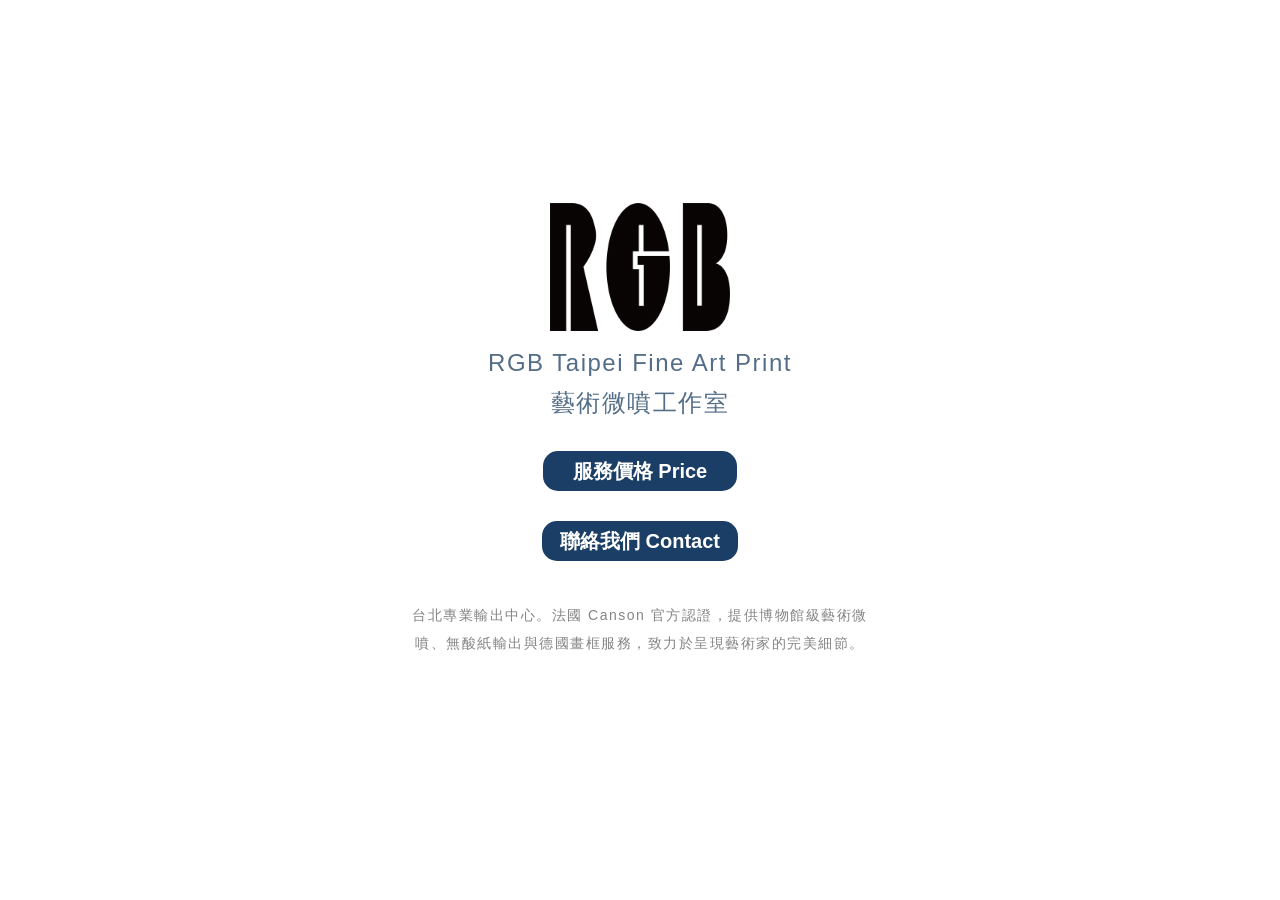
==== commit 8ffc9856: "Update index.html" ====
--- a/index.html
+++ b/index.html
@@ -53,7 +53,14 @@
    <div class="projedding-bottom  width: 100%;
     ">
    
-   <div class="rich-text js-text-editable module-text"><div class="title"><div style="line-height:24px;" class="main-text"><span class="texteditor-inline-fontsize" style="font-size:24px;"><span style="font-family:tahoma,sans-serif;">&nbsp;RGB Taipei&nbsp;Fine Art Print</span></span></div><div style="line-height:24px;" class="main-text"><span class="texteditor-inline-fontsize" style="font-size:24px;"><span style=
+   <div class="rich-text js-text-editable module-text"><div class="title"><div style="line-height:24px;letter-spacing: 1.5px;" class="main-text" >
+	   <span class="texteditor-inline-fontsize" style="font-size:24px;">
+		   <span style="font-family:tahoma,sans-serif;">RGB Taipei Fine Art Print</span>
+	   </span>
+   </div>
+	   <div style="line-height:24px;letter-spacing: 1.5px;" class="main-text">
+		   <span class="texteditor-inline-fontsize" style="font-size:24px;">
+		   <span style=
 "font-family:tah
 oma,sans-serif;">藝術微噴工作室</span></span></div></div></div>
 </div>
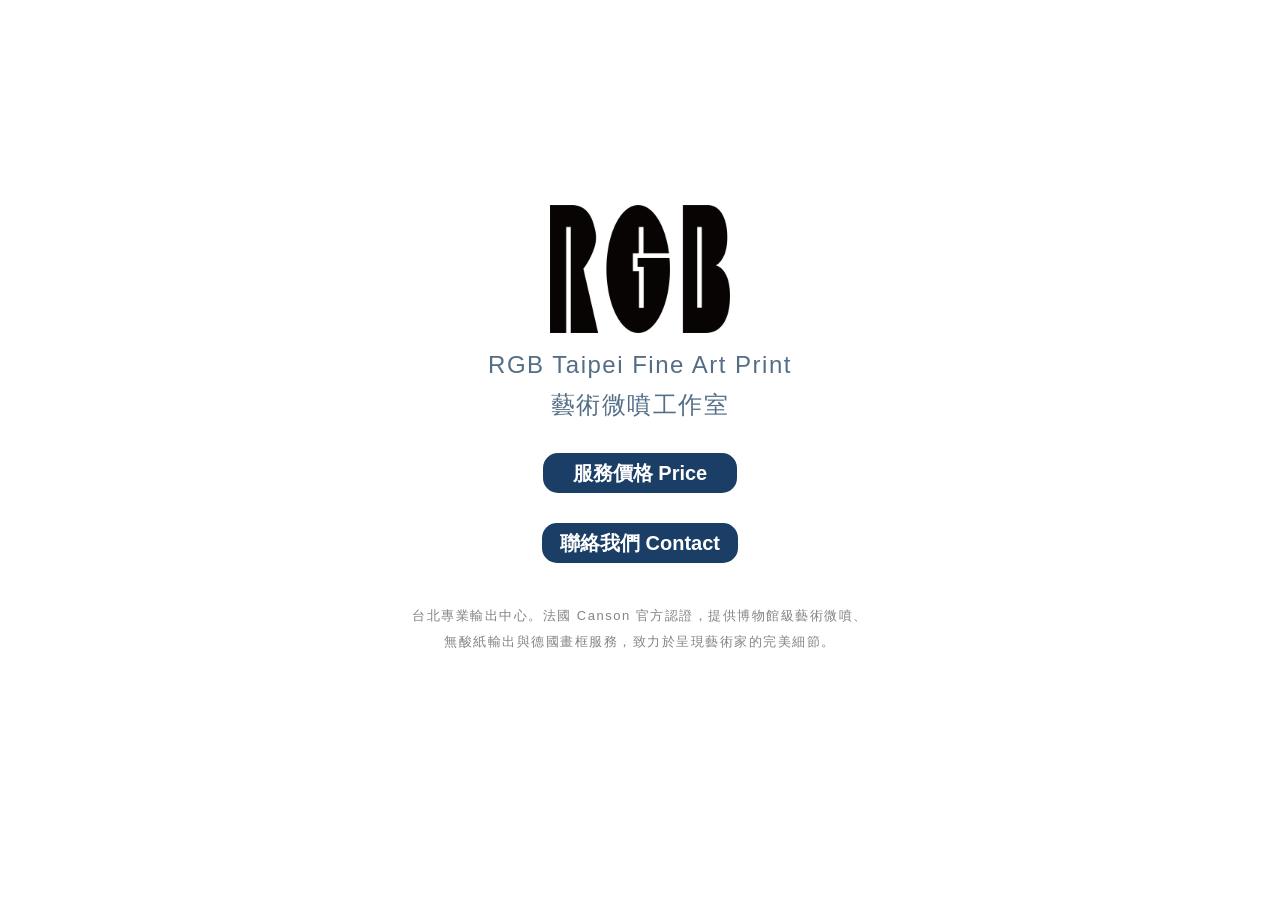
==== commit 2b2a1fea: "Change font size from 14px to 13px in SEO description" ====
--- a/index.html
+++ b/index.html
@@ -20,7 +20,7 @@
       max-width: 500px;
       margin: 40px auto 20px auto;
       color: #666666; 
-      font-size: 14px;
+      font-size: 13px;
       line-height: 2;
 	  letter-spacing: 1.5px;
       text-align: center;
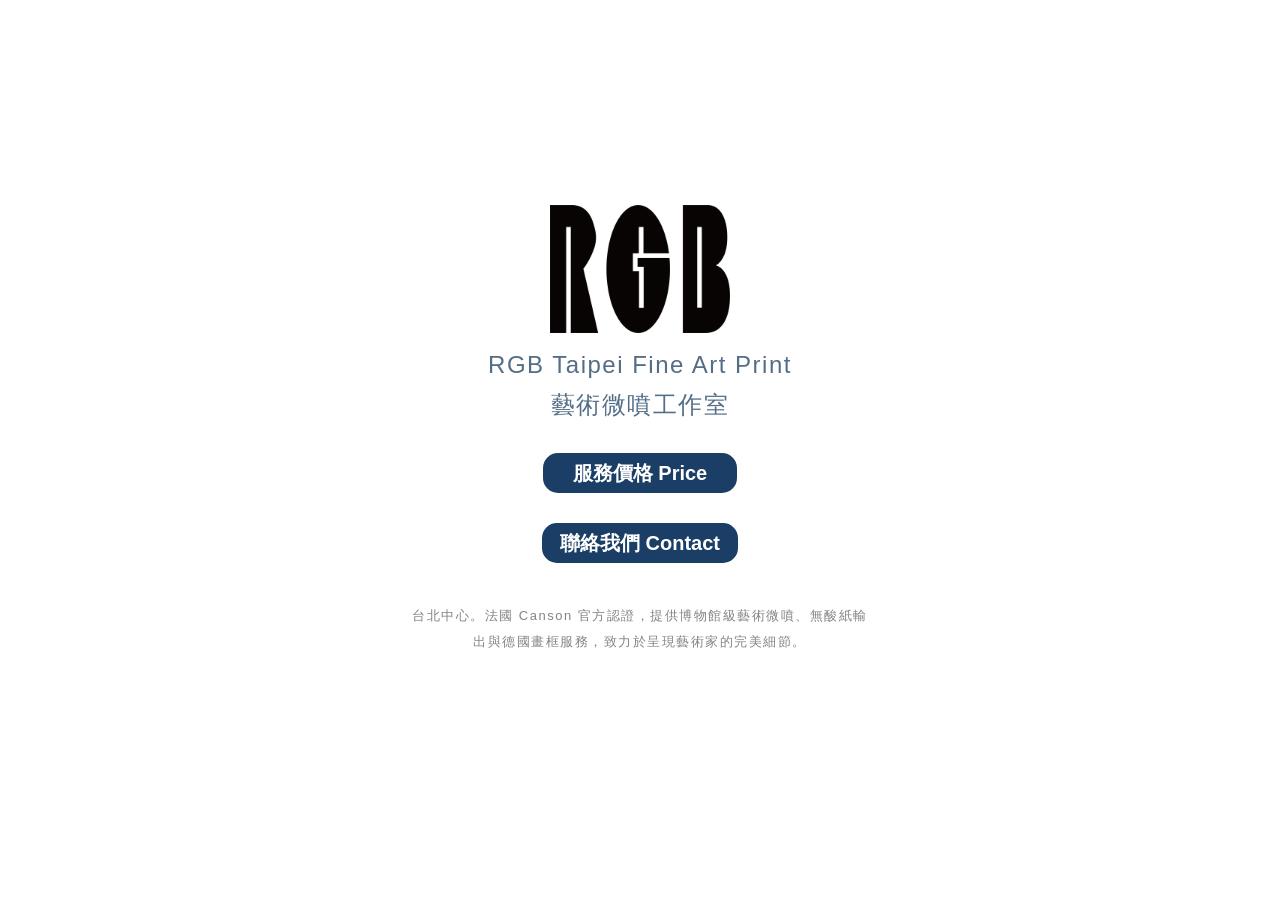
==== commit c9baa859: "Update SEO description for Taipei center" ====
--- a/index.html
+++ b/index.html
@@ -82,7 +82,7 @@
     <a href="contact.html" class="button-module preserve-whitespace--nowrap">聯絡我們 Contact </a>
 
 	<div class="seo-description">
-    台北專業輸出中心。法國 Canson 官方認證，提供博物館級藝術微噴、無酸紙輸出與德國畫框服務，致力於呈現藝術家的完美細節。
+    台北中心。法國 Canson 官方認證，提供博物館級藝術微噴、無酸紙輸出與德國畫框服務，致力於呈現藝術家的完美細節。
     </div>
 		
 </body>
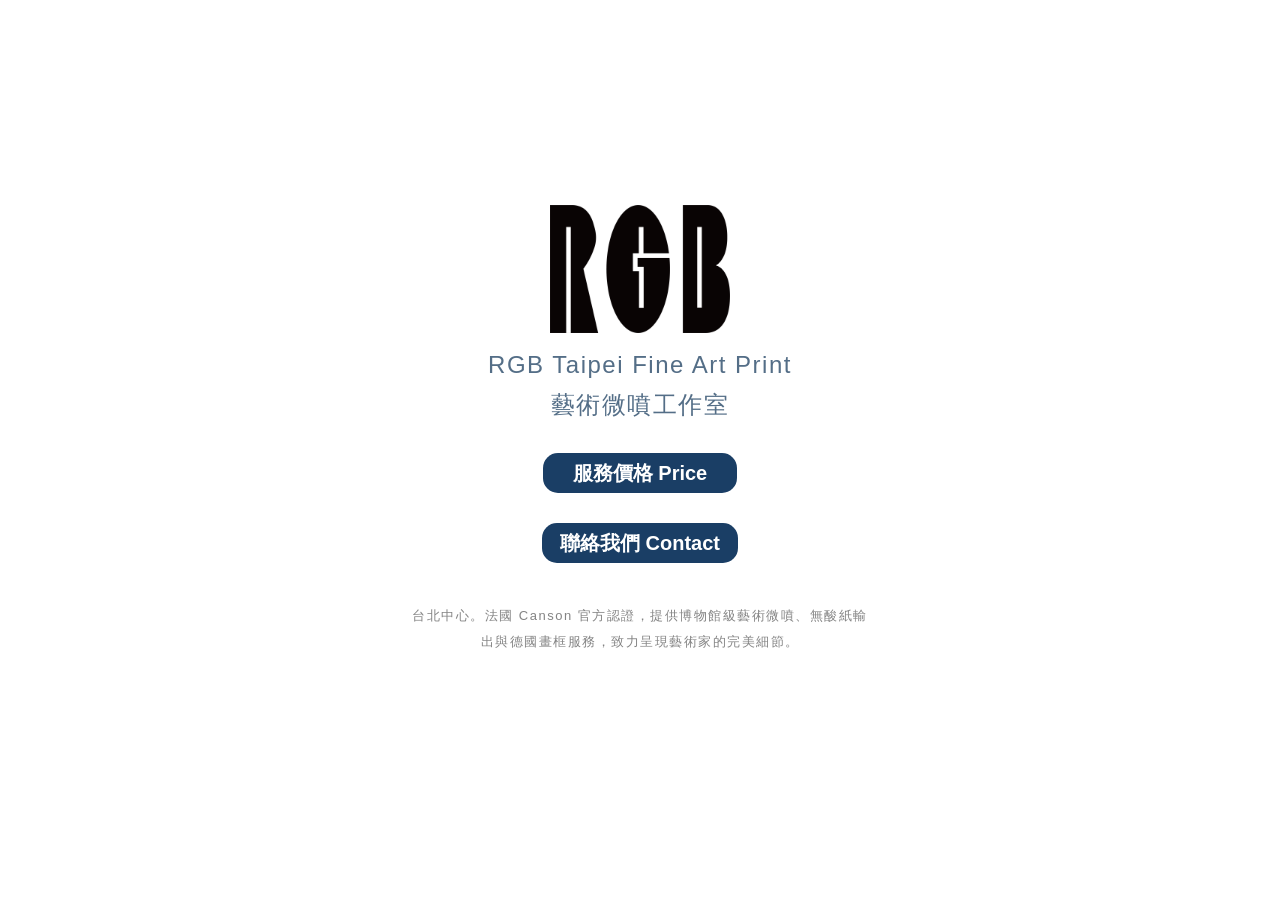
==== commit 13d79b5d: "Update index.html" ====
--- a/index.html
+++ b/index.html
@@ -82,7 +82,7 @@
     <a href="contact.html" class="button-module preserve-whitespace--nowrap">聯絡我們 Contact </a>
 
 	<div class="seo-description">
-    台北中心。法國 Canson 官方認證，提供博物館級藝術微噴、無酸紙輸出與德國畫框服務，致力於呈現藝術家的完美細節。
+    台北中心。法國 Canson 官方認證，提供博物館級藝術微噴、無酸紙輸出與德國畫框服務，致力呈現藝術家的完美細節。
     </div>
 		
 </body>
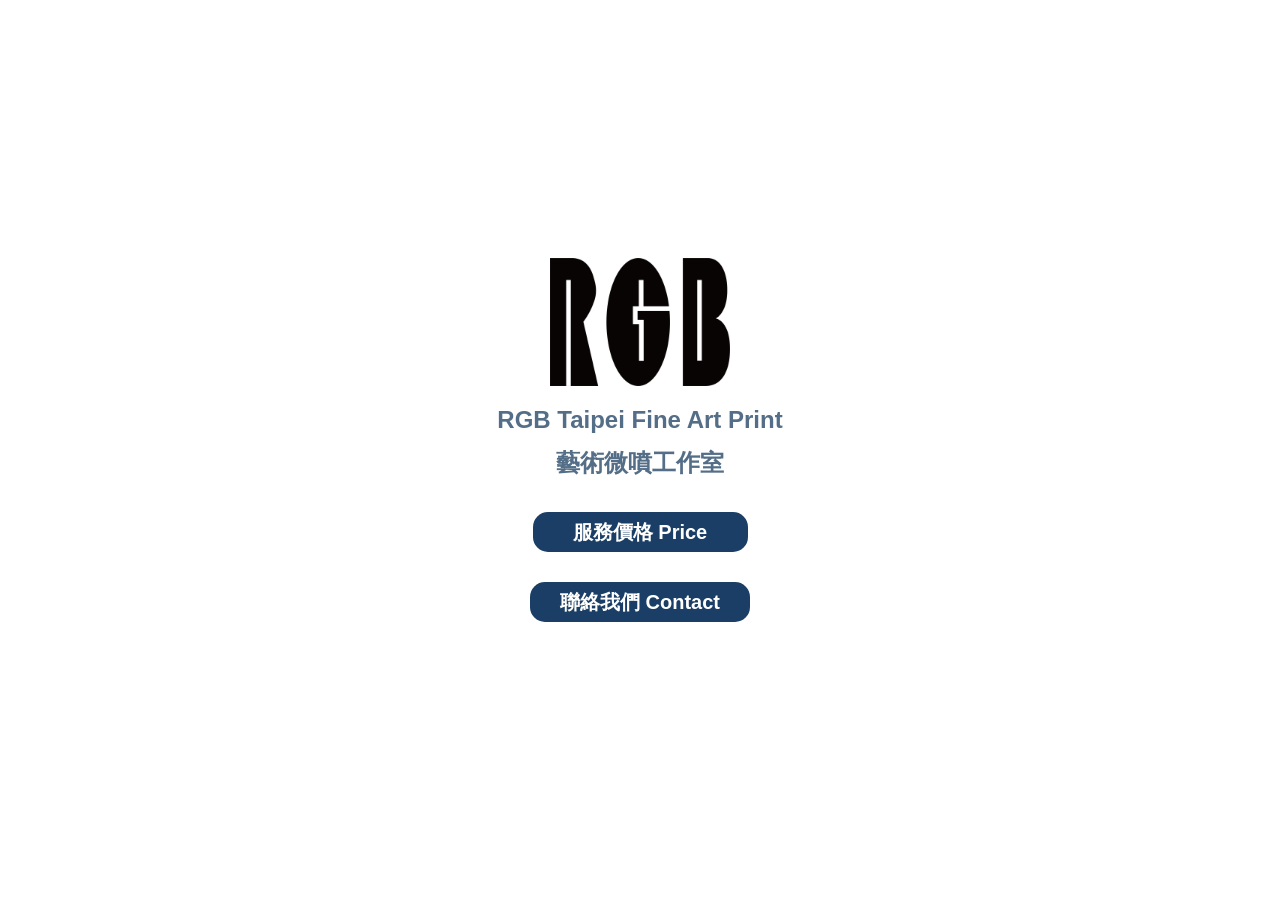
==== commit 73db4eea: "2026.10.27" ====
--- a/index.html
+++ b/index.html
@@ -1,89 +1,96 @@
 <!DOCTYPE html>
+<html lang="zh-Hant">
+<head>
+  <meta charset="UTF-8">
+  <meta name="viewport" content="width=device-width, initial-scale=1">
+  <title>RGB TAIPEI 藝術微噴</title>
+  <meta name="description" content="RGB TAIPEI 藝術微噴工作室 — 法國 Canson 官方認證輸出中心，提供博物館級藝術微噴、專業數位輸出、Fine Art and Photo Printing Lab 與德國畫框裝裱服務。">
+  <meta name="keywords" content="藝術微噴,數位輸出,Fine Art Print,Fine Art and Photo Printing Lab,德國畫框,Canson認證輸出中心,RGB TAIPEI">
 
-<html lang="en-US" nighteye="disabled">
-	
-<head>
-	
-  <meta http-equiv="Content-Type" content="text/html; charset=UTF-8">
-  <meta name="viewport" content="width=device-width, initial-scale=1">
-  <meta name="keywords" content="fine art print">
-  <meta name="description" content="藝術微噴,數位輸出,Fine Art and Photo Printing Lab,德國畫框">
-  <link rel="icon" href="favicon.png" type="image/png">	
+  <!-- Open Graph / Social Preview -->
+  <meta property="og:type" content="website">
+  <meta property="og:locale" content="zh_TW">
+  <meta property="og:site_name" content="RGB TAIPEI 藝術微噴">
+  <meta property="og:title" content="RGB TAIPEI 藝術微噴工作室 | Fine Art Print">
+  <meta property="og:description" content="法國 Canson 官方認證輸出中心 — 藝術微噴、數位輸出、Fine Art and Photo Printing Lab、德國畫框">
+  <meta property="og:url" content="https://rgbtaipei.com/">
+  <meta property="og:image" content="https://rgbtaipei.com/logo.png">
+  <meta name="twitter:card" content="summary_large_image">
+
+  <!-- Favicon & Canonical -->
+  <link rel="icon" type="image/png" href="favicon.png">
+  <link rel="apple-touch-icon" href="favicon.png">
+  <link rel="canonical" href="https://rgbtaipei.com/">
+
+  <!-- Stylesheet -->
   <link rel="stylesheet" href="main.css" type="text/css">
-  <link rel="stylesheet" href="index.css" type="text/css">
-  <link rel="canonical" href="https://rgbtaipei.com/home">
-  <title>RGB TAIPEI 藝術微噴</title>
 
-  <style type="text/css"></style>
-  <style type="text/css">
-.seo-description {
-      max-width: 500px;
-      margin: 40px auto 20px auto;
-      color: #666666; 
-      font-size: 13px;
-      line-height: 2;
-	  letter-spacing: 1.5px;
-      text-align: center;
-      font-family: tahoma, sans-serif;
-      padding: 0 15px;
-	  opacity: 0.8;
-    }
-  </style>
-	
+  <!-- Structured Data (JSON-LD) -->
+  <script type="application/ld+json">
+  {
+    "@context": "https://schema.org",
+    "@type": "LocalBusiness",
+    "name": "RGB TAIPEI 藝術微噴工作室",
+    "alternateName": "RGB Taipei Fine Art Print",
+    "description": "法國 Canson 官方認證輸出中心，提供藝術微噴、數位輸出、Fine Art and Photo Printing Lab、德國畫框服務。",
+    "url": "https://rgbtaipei.com/",
+    "logo": "https://rgbtaipei.com/logo.png",
+    "image": "https://rgbtaipei.com/logo2.jpg",
+    "email": "kai@rgbtaipei.com",
+    "address": {
+      "@type": "PostalAddress",
+      "streetAddress": "松山區民權東路三段160巷19弄5號",
+      "addressLocality": "台北市",
+      "addressCountry": "TW"
+    },
+    "openingHours": "Mo-Sa 12:00-17:00",
+    "sameAs": [
+      "https://www.instagram.com/rgbtaipei"
+    ]
+  }
+  </script>
 </head>
-	
-  <body class="link-transition">    <section class="splash centered e2e-site-content">
+
+<body>
+  <main>
+    <section class="splash centered">
       <div class="outer-wrap">
-      <div class="centered-content-wrap js-site-wrap splash-modules">
-      <div class="page-background-video page-background-video-with-panel">
+        <div class="centered-content-wrap splash-modules">
+          <div class="page-content">
+            <div id="project-canvas" class="modules content">
+              <div id="project-modules">
+
+                <div class="project-module module image splash-logo-wrap">
+                  <img src="logo.png" alt="RGB TAIPEI Logo" width="1920" height="1372">
+                </div>
+
+                <div class="project-module module text">
+                  <div class="rich-text module-text">
+                    <h1 class="title" style="margin: 0;">
+                      <span class="main-text" style="display: block;">RGB Taipei Fine Art Print</span>
+                      <span class="main-text" style="display: block;">藝術微噴工作室</span>
+                    </h1>
+                  </div>
+                </div>
+
+                <div class="project-module module button splash-btn-price">
+                  <div class="button-container">
+                    <a href="price.html" class="button-module button-module--primary">服務價格 Price</a>
+                  </div>
+                </div>
+
+                <div class="project-module module button splash-btn-contact">
+                  <div class="button-container">
+                    <a href="contact.html" class="button-module button-module--primary">聯絡我們 Contact</a>
+                  </div>
+                </div>
+
+              </div>
+            </div>
+          </div>
+        </div>
       </div>
-      <div class="page-content js-page-content" data-context="pages" data-identity="id:p68cb92ce7cae89a276bceb6d6e55beb0e6807e8bb8bb9785a41e9">
-        <div id="project-canvas" class="js-project-modules modules content">
-       <div id="project-modules">
-              
-       <div class="project-module module image project-module-image js-js-project-module" style="padding-top: 10px;padding-bottom: 15px;width: 50%;max-width: 180px;">
-
-      <img class="js-lazy e2e-site-project-module-image image-loaded" src="logo.png" width="1920" 
-		   sizes="(max-width: 1920px) 100vw, 1920px" alt="RGB Taipei 台北藝術微噴與數位輸出中心">
-     </div>
-  
-</div>
-
-              
-   <div class="projedding-bottom  width: 100%;
-    ">
-   
-   <div class="rich-text js-text-editable module-text"><div class="title"><div style="line-height:24px;letter-spacing: 1.5px;" class="main-text" >
-	   <span class="texteditor-inline-fontsize" style="font-size:24px;">
-		   <span style="font-family:tahoma,sans-serif;">RGB Taipei Fine Art Print</span>
-	   </span>
-   </div>
-	   <div style="line-height:24px;letter-spacing: 1.5px;" class="main-text">
-		   <span class="texteditor-inline-fontsize" style="font-size:24px;">
-		   <span style=
-"font-family:tah
-oma,sans-serif;">藝術微噴工作室</span></span></div></div></div>
-</div>
-
-          
-              
-              
-  <div class="js-project-module project-module module button project-module-button" data-id="m68cb92ce7edf3b14f064d2dd35ddec5a32af12508a5eaeaf7b3d1" style=" padding-top: 20px;
-padding-bottom: 15px;
-    ">
-    <div class="button-container" style="">
-      <a href="price.html" class="button-module preserve-whitespace--nowrap">服務價格 Price </a>
-      
-    </div>
-	  </div>
-              
-   <div class="js-project-module project-module module button project-module-button" data-id="m68cb936fdbb177d5efc48937bbe228b6506de114cd88bb07bb1a5" style=" padding-top: 15px;padding-bottom: 20px;">
-    <div class="button-container" style="">
-    <a href="contact.html" class="button-module preserve-whitespace--nowrap">聯絡我們 Contact </a>
-
-	<div class="seo-description">
-    台北中心。法國 Canson 官方認證，提供博物館級藝術微噴、無酸紙輸出與德國畫框服務，致力呈現藝術家的完美細節。
-    </div>
-		
+    </section>
+  </main>
 </body>
 </html>
--- a/main.css
+++ b/main.css
@@ -1,306 +1,1222 @@
-.disable-download img {
-  pointer-events: none; }
-@-webkit-keyframes rotate-forever {
-  0% {
-    -webkit-transform: rotate(0deg);
-    -moz-transform: rotate(0deg);
-    -ms-transform: rotate(0deg);
-    -o-transform: rotate(0deg);
-    transform: rotate(0deg); }
-  100% {
-    -webkit-transform: rotate(360deg);
-    -moz-transform: rotate(360deg);
-    -ms-transform: rotate(360deg);
-    -o-transform: rotate(360deg);
-    transform: rotate(360deg); } }
-
-@-moz-keyframes rotate-forever {
-  0% {
-    -webkit-transform: rotate(0deg);
-    -moz-transform: rotate(0deg);
-    -ms-transform: rotate(0deg);
-    -o-transform: rotate(0deg);
-    transform: rotate(0deg); }
-  100% {
-    -webkit-transform: rotate(360deg);
-    -moz-transform: rotate(360deg);
-    -ms-transform: rotate(360deg);
-    -o-transform: rotate(360deg);
-    transform: rotate(360deg); } }
-
-@keyframes rotate-forever {
-  0% {
-    -webkit-transform: rotate(0deg);
-    -moz-transform: rotate(0deg);
-    -ms-transform: rotate(0deg);
-    -o-transform: rotate(0deg);
-    transform: rotate(0deg); }
-  100% {
-    -webkit-transform: rotate(360deg);
-    -moz-transform: rotate(360deg);
-    -ms-transform: rotate(360deg);
-    -o-transform: rotate(360deg);
-    transform: rotate(360deg); } }
-
-.lightbox-spinner {
-  -webkit-animation-duration: 0.7s;
-  -moz-animation-duration: 0.7s;
-  animation-duration: 0.7s;
-  -webkit-animation-iteration-count: infinite;
-  -moz-animation-iteration-count: infinite;
-  animation-iteration-count: infinite;
-  -webkit-animation-name: rotate-forever;
-  -moz-animation-name: rotate-forever;
-  animation-name: rotate-forever;
-  -webkit-animation-timing-function: linear;
-  -moz-animation-timing-function: linear;
-  animation-timing-function: linear;
-  height: 30px;
-  width: 30px;
-  border: 4px solid #fff;
-  border-right-color: transparent;
-  border-radius: 50%;
+/* ==========================================================================
+   RGB TAIPEI 藝術微噴 - Main Stylesheet
+   Cleaned, unified, and optimized from Adobe Portfolio backup
+   ========================================================================== */
+
+/* Base & Reset */
+*, *::before, *::after {
+  box-sizing: border-box;
+}
+
+html {
+  font-family: tahoma, -apple-system, BlinkMacSystemFont, "PingFang TC", "Microsoft JhengHei", sans-serif;
+  -ms-text-size-adjust: 100%;
+  -webkit-text-size-adjust: 100%;
+  -webkit-font-smoothing: antialiased;
+  text-rendering: optimizeLegibility;
+  background-color: #ffffff;
+  scroll-behavior: smooth;
+  min-height: 100%;
+  position: relative;
+}
+
+body {
+  margin: 0;
+  min-height: 100%;
+  color: #012B55;
+  background-color: #ffffff;
+}
+
+article, aside, details, figcaption, figure, footer, header, main, nav, section {
+  display: block;
+}
+
+ul {
+  margin: 0;
+  padding: 0;
+}
+
+ul li {
+  list-style-type: none;
+}
+
+img {
+  border: 0;
+  vertical-align: top;
+  max-width: 100%;
+  height: auto;
+}
+
+p {
+  margin: 0;
+}
+
+a {
+  background: transparent;
+  text-decoration: none;
+  color: inherit;
+  transition: background-color 0.2s ease, color 0.2s ease, opacity 0.2s ease;
+}
+
+a:active, a:focus, a:hover {
+  outline: 0;
+}
+
+a svg {
+  transition: fill 0.2s ease, opacity 0.2s ease;
+}
+
+/* Utility Classes */
+.bold {
+  font-weight: 700;
+}
+
+.italic {
+  font-style: italic;
+}
+
+.underline {
+  text-decoration: underline;
+}
+
+.preserve-whitespace {
+  white-space: pre-wrap;
+}
+
+.preserve-whitespace--nowrap {
+  white-space: pre;
+}
+
+.cfix::after,
+.site-header::after,
+.logo-wrap::after,
+.page-content::after,
+.project-module::after {
+  clear: both;
+  content: '';
+  display: table;
+}
+
+/* ==========================================================================
+   Header & Navigation (Desktop & Mobile)
+   ========================================================================== */
+
+.site-header {
+  display: flex;
+  align-items: center;
+  background-color: #ffffff;
+  height: 65px;
+  padding: 0 3% 0 4%;
+  position: fixed;
+  top: 0;
+  right: 0;
+  left: 0;
+  width: 100%;
+  z-index: 10;
+  transition: background-color 0.3s ease, box-shadow 0.3s ease;
+}
+
+.site-header.on-scroll {
+  box-shadow: 0 1px 3px rgba(0, 0, 0, 0.1);
+  background-color: #ffffff;
+}
+
+.header-placeholder {
+  display: block;
+  height: 65px;
+}
+
+/* Desktop Nav */
+.site-header nav.nav-container {
+  float: left;
+  width: 70%;
+  max-width: 100%;
+  text-align: left;
+}
+
+nav .page-title {
   display: inline-block;
-  opacity: 0.7; }
-.link-transition a {
-  transition: background 0.2s ease, color 0.2s ease; }
-  .link-transition a svg {
-    transition: fill 0.2s ease; }
-
-.project-cover .details {
-  transition: background 0.2s ease; }
-
-.project-cover .title,
-.project-cover .fields,
-.project-cover .custom,
-.project-cover .description,
-.project-cover .date {
-  transition: color 0.2s ease; }
-html.lightbox-enabled,
-html.lightbox-enabled body {
-  overflow: hidden; }
-
-html.lightbox-zoomed .lightbox-content {
-  cursor: zoom-out;
-  overflow: auto; }
-  html.lightbox-zoomed .lightbox-content.zoomable-x {
-    justify-content: flex-start; }
-  html.lightbox-zoomed .lightbox-content.zoomable-y {
-    align-items: baseline; }
-
-html.lightbox-zoomed #lightbox-wrap img {
-  max-width: inherit;
-  max-height: inherit; }
-
-html.lightbox-zoomed #lightbox-img-wrap .lightbox-extra {
-  display: none; }
-
-.lightbox-link,
-.lightbox-content.zoomable {
-  cursor: zoom-in; }
-
-#lightbox-wrap .lightbox-contents {
-  -moz-user-select: none;
-  -webkit-user-select: none;
-  -ms-user-select: none;
-  user-select: none; }
-
-.lightbox-content {
+  vertical-align: middle;
+  padding-right: 20px;
+}
+
+nav .page-title:first-child {
+  padding-left: 0;
+}
+
+nav .page-title:last-child {
+  padding-right: 0;
+}
+
+nav .page-title a {
+  color: #282828;
+  font-family: tahoma, sans-serif;
+  font-size: 18px;
+  font-weight: 400;
+  line-height: 24px;
+}
+
+nav .page-title a:hover {
+  color: #546E87;
+}
+
+nav .page-title a.active {
+  color: #282828;
+  font-weight: 700;
+}
+
+/* Header Logo */
+.logo-wrap {
+  flex: 1;
+  width: 30%;
+  max-width: 100%;
+  margin: 0 auto;
+}
+
+.logo {
+  font-family: tahoma, sans-serif;
+  font-size: 22px;
+  font-weight: 700;
+  line-height: 30px;
+  padding: 0 5%;
+  text-align: center;
+  color: #282828;
+  word-wrap: break-word;
+}
+
+.logo a {
+  color: #282828;
+}
+
+.logo a:hover {
+  color: #282828;
+}
+
+/* Hamburger Button */
+.hamburger-click-area {
+  transform: translateY(-50%);
+  cursor: pointer;
+  display: none;
+  padding: 20px 5%;
+  position: absolute;
+  right: 0;
+  top: 50%;
+  -webkit-tap-highlight-color: transparent;
+  background: none;
+  border: none;
+}
+
+.hamburger {
+  position: relative;
+  width: 24px;
+}
+
+.hamburger i {
+  display: block;
+  height: 2px;
+  margin-bottom: 4px;
+  background-color: #282828;
+}
+
+.hamburger i:last-child {
+  margin-bottom: 0;
+}
+
+/* Mobile Responsive Navigation Overlay */
+.responsive-nav {
+  display: none;
+  opacity: 0;
+  visibility: hidden;
+}
+
+/* ==========================================================================
+   Layout & Containers
+   ========================================================================== */
+
+.site-wrap,
+.site-container {
+  position: relative;
+  width: 100%;
+}
+
+.site-container {
+  margin: 0 auto;
+  max-width: 1500px;
+}
+
+.site-content,
+.page-container,
+.page {
+  width: 100%;
+}
+
+.page-content {
+  clear: both;
+}
+
+.project-module {
+  clear: both;
+  word-break: break-word;
+}
+
+.page img {
+  display: block;
+  margin: 0 auto;
+  max-width: 100%;
+}
+
+/* ==========================================================================
+   Splash Page (index.html)
+   ========================================================================== */
+
+.splash {
+  display: flex;
+  margin: 0 auto;
+  min-height: 100vh;
+  padding: 20px;
+  position: relative;
+  width: 100%;
+  align-items: flex-start;
+  justify-content: center;
+}
+
+.splash img {
+  display: block;
+  margin: 0 auto;
+  max-width: 100%;
+}
+
+.centered .outer-wrap {
   align-items: center;
   display: flex;
-  height: 100%;
   justify-content: center;
-  opacity: 1;
+  margin-top: 50px;
+  max-width: 2000px;
+  min-height: calc(100vh - 100px);
+  padding-bottom: 50px;
+  width: 100%;
+}
+
+.centered-content-wrap {
+  padding: 0 20px;
+  position: relative;
+  width: 100%;
+}
+
+.splash-logo-wrap {
+  margin: 0 auto;
+  padding-top: 10px;
+  padding-bottom: 15px;
+  width: 50%;
+  max-width: 180px;
+}
+
+.splash-modules .text {
+  margin: 0 auto;
+  max-width: 800px;
+  width: 100%;
+}
+
+.splash-modules .rich-text .title {
+  color: #546E87;
+  font-family: tahoma, sans-serif;
+  font-size: 24px;
+  font-weight: 700;
+  line-height: 24px;
+  padding-bottom: 5px;
+  padding-top: 0;
+  text-align: center;
+}
+
+.splash-modules .rich-text .main-text {
+  color: #546E87;
+  font-family: tahoma, sans-serif;
+  font-size: 24px;
+  font-weight: 700;
+  line-height: 28px;
+  padding-bottom: 10px;
+  padding-top: 5px;
+  text-align: center;
+}
+
+.splash-modules .button {
+  margin: 0 auto;
+  max-width: 100%;
+}
+
+.splash-btn-price {
+  padding-top: 20px;
+  padding-bottom: 15px;
+}
+
+.splash-btn-contact {
+  padding-top: 15px;
+  padding-bottom: 20px;
+}
+
+/* ==========================================================================
+   Standard Pages (price.html & contact.html)
+   ========================================================================== */
+
+.page-header {
+  margin: 0 auto;
+  max-width: 700px;
+  padding-top: 80px;
+  padding-bottom: 50px;
+  width: 100%;
+}
+
+.page-header--compact {
+  padding-bottom: 20px;
+}
+
+.page-header .title {
+  color: #111111;
+  font-family: tahoma, sans-serif;
+  font-size: 28px;
+  font-weight: 700;
+  line-height: 50px;
+  margin: 0 auto;
+  padding-bottom: 20px;
+  padding-top: 0;
+  text-align: center;
+  width: 100%;
+}
+
+.standard-modules .text {
+  margin: 0 auto;
+  padding-top: 20px;
+  padding-bottom: 40px;
+  max-width: 800px;
+  width: 100%;
+}
+
+.standard-modules .image {
+  margin: 0 auto;
+  padding-bottom: 20px;
+  padding-top: 0;
+  max-width: 100%;
+  width: 100%;
+}
+
+.standard-modules .button {
+  margin: 0 auto;
+  padding-top: 20px;
+  padding-bottom: 20px;
+  max-width: 100%;
+}
+
+.standard-modules .rich-text .sub-title {
+  color: #012B55;
+  font-family: tahoma, sans-serif;
+  font-size: 25px;
+  font-weight: 700;
+  line-height: 30px;
+  padding-top: 20px;
+  padding-bottom: 20px;
+  text-align: center;
+}
+
+.standard-modules .rich-text .sub-title--note {
+  font-size: 20px;
+}
+
+.standard-modules .rich-text .sub-title--dark {
+  color: #0e2032;
+}
+
+.standard-modules .rich-text div,
+.standard-modules .rich-text p {
+  color: #012B55;
+  font-family: tahoma, sans-serif;
+  font-size: 16px;
+  font-weight: 400;
+  line-height: 22px;
+  padding-bottom: 10px;
+  padding-top: 0;
+  text-align: center;
+}
+
+.standard-modules .rich-text a {
+  color: #546E87;
+  text-decoration: underline;
+}
+
+.standard-modules .rich-text a:hover {
+  color: #012B55;
+  text-decoration: underline;
+}
+
+/* Price Page Specific Styles */
+.price-list-module {
+  width: 95% !important;
+  max-width: 700px !important;
+}
+
+.price-tier-heading {
+  font-size: 17px !important;
+  font-weight: 700 !important;
+  line-height: 24px !important;
+  text-align: center !important;
+  padding-top: 6px !important;
+  padding-bottom: 6px !important;
+  margin-bottom: 42px !important;
+  color: #012B55;
+  letter-spacing: 0.03em;
+}
+
+.price-group {
+  margin-bottom: 12px;
+}
+
+.price-divider {
+  border: 0;
+  border-top: 1px solid #eaeef2;
+  margin: 24px 0 28px;
+  width: 100%;
+}
+
+.price-bottom-wrap {
+  width: 92%;
+  max-width: 600px;
+  margin: 0 auto;
+  padding-bottom: 30px;
+  text-align: center;
+}
+
+.price-note-text {
+  font-size: 18px;
+  font-weight: 700;
+  line-height: 26px;
+  color: #012B55;
+  margin-bottom: 22px;
+}
+
+.price-calc-wrap {
+  margin-bottom: 6px;
+}
+
+.price-info-section {
+  padding: 6px 0;
+}
+
+.price-info-title {
+  font-size: 17px;
+  font-weight: 700;
+  line-height: 25px;
+  color: #012B55;
+  margin-bottom: 12px;
+  letter-spacing: 0.03em;
+}
+
+.price-info-line {
+  font-size: 15px;
+  line-height: 24px;
+  color: #666666;
+}
+
+.standard-modules .rich-text .paper-item {
+  text-align: left;
+  padding-bottom: 16px;
+}
+
+.standard-modules .rich-text .paper-name {
+  text-align: left;
+  font-size: 16px;
+  line-height: 23px;
+  color: #012B55;
+  padding-bottom: 3px;
+}
+
+.standard-modules .rich-text .paper-desc {
+  text-align: left;
+  font-size: 13.5px;
+  line-height: 20px;
+  color: #666666;
+  padding-bottom: 0;
+}
+
+/* Contact Page Specific Styles */
+.contact-page-wrap {
+  width: 92%;
+  max-width: 600px;
+  margin: 0 auto;
+  padding-top: 20px;
+  padding-bottom: 40px;
+  text-align: center;
+}
+
+.contact-section {
+  padding: 16px 0;
+}
+
+.contact-section-title {
+  font-size: 18px;
+  font-weight: 700;
+  line-height: 28px;
+  color: #012B55;
+  margin-bottom: 32px;
+  letter-spacing: 0.03em;
+}
+
+.contact-email-box {
+  display: inline-flex;
+  align-items: center;
+  justify-content: center;
+  gap: 10px;
+  flex-wrap: wrap;
+  font-size: 18px;
+  font-weight: 700;
+  line-height: 28px;
+  color: #012B55;
+  margin-bottom: 16px;
+}
+
+.contact-email-link {
+  color: #012B55;
+  text-decoration: underline;
+  text-underline-offset: 4px;
+}
+
+.contact-email-link:hover {
+  color: #546E87;
+}
+
+.contact-hours-note {
+  font-size: 14.5px;
+  line-height: 24px;
+  color: #666666;
+  margin-bottom: 30px;
+}
+
+.contact-action-wrap {
+  margin-top: 8px;
+}
+
+.contact-divider {
+  border: 0;
+  border-top: 1px solid #eaeef2;
+  margin: 40px auto;
+  width: 100%;
+  max-width: 480px;
+}
+
+.copy-btn {
+  display: inline-flex;
+  align-items: center;
+  gap: 4px;
+  font-family: tahoma, sans-serif;
+  font-size: 12.5px;
+  font-weight: 400;
+  color: #546E87;
+  background-color: #f2f4f7;
+  border: 1px solid #d8e0e8;
+  border-radius: 6px;
+  padding: 3px 10px;
+  cursor: pointer;
+  transition: all 0.2s ease;
+  line-height: 1.4;
+}
+
+.copy-btn:hover {
+  background-color: #e4eaf0;
+  color: #012B55;
+}
+
+.copy-btn.copied {
+  background-color: #022A55;
+  color: #ffffff;
+  border-color: #022A55;
+}
+
+.location-address {
+  font-size: 16.5px;
+  font-weight: 700;
+  line-height: 28px;
+  color: #012B55;
+  margin-bottom: 10px;
+}
+
+.location-address-en {
+  font-size: 13.5px;
+  line-height: 22px;
+  color: #666666;
+  margin-bottom: 30px;
+}
+
+.map-button {
+  display: inline-flex;
+  align-items: center;
+  justify-content: center;
+  gap: 8px;
+  background-color: #ffffff;
+  color: #012B55;
+  border: 1.5px solid #012B55;
+  font-family: tahoma, sans-serif;
+  font-size: 16px;
+  font-weight: 700;
+  height: 46px;
+  padding: 0 24px;
+  min-width: 230px;
+  border-radius: 12px;
+  transition: background-color 0.2s ease, color 0.2s ease, transform 0.15s ease;
+}
+
+.map-button:hover {
+  background-color: #012B55;
+  color: #ffffff;
+  transform: translateY(-1px);
+}
+
+.map-button__icon {
+  fill: currentColor;
+  width: 20px;
+  height: 20px;
+  flex-shrink: 0;
+}
+
+.about-block {
+  margin-bottom: 28px;
+}
+
+.about-primary {
+  font-size: 16px;
+  line-height: 28px;
+  color: #012B55;
+  margin-bottom: 8px;
+}
+
+.about-secondary {
+  font-size: 13.5px;
+  line-height: 23px;
+  color: #666666;
+}
+
+.canson-badge-wrap {
+  padding-top: 16px;
+  padding-bottom: 10px;
+  max-width: 175px !important;
+  margin: 0 auto;
+}
+
+/* ==========================================================================
+   Buttons & Social Icons
+   ========================================================================== */
+
+.button-container {
+  margin: 0 auto;
+  text-align: center;
+}
+
+.button-module {
+  align-items: center;
+  justify-content: center;
+  cursor: pointer;
+  display: inline-flex;
+  margin: 0 auto;
+  max-width: 100%;
+  overflow: hidden;
+  white-space: nowrap;
+  font-family: tahoma, sans-serif;
+  font-weight: 700;
+  color: #ffffff;
+  border: none;
+}
+
+/* Primary Navy Button (Index Page) */
+.button-module--primary {
+  border-radius: 15px;
+  font-size: 20px;
+  line-height: 40px;
+  background-color: rgba(2, 42, 85, 0.9);
+  padding: 0 30px;
+  min-width: 215px;
+}
+
+.button-module--primary:hover {
+  color: #ffffff;
+  background-color: rgba(2, 42, 85, 0.6);
+}
+
+/* Calculation Red Button (Price Page) */
+.button-module--calc {
+  border-radius: 12px;
+  font-size: 16.5px;
+  height: 46px;
+  line-height: 46px;
+  background-color: #a71717;
+  padding: 0 24px;
+  min-width: 230px;
+  box-shadow: 0 2px 8px rgba(167, 23, 23, 0.18);
+  transition: background-color 0.2s ease, transform 0.15s ease, box-shadow 0.2s ease;
+}
+
+.button-module--calc:hover {
+  color: #ffffff;
+  background-color: rgba(167, 23, 23, 0.78);
+  transform: translateY(-1px);
+  box-shadow: 0 4px 12px rgba(167, 23, 23, 0.24);
+}
+
+/* Social Icons / Instagram Button (Contact Page) */
+.social {
+  text-align: center;
+}
+
+.ig-button {
+  display: inline-flex;
+  align-items: center;
+  justify-content: center;
+  gap: 10px;
+  background-color: rgba(2, 42, 85, 0.92);
+  color: #ffffff;
+  font-family: tahoma, sans-serif;
+  font-size: 16.5px;
+  font-weight: 700;
+  height: 46px;
+  padding: 0 24px;
+  min-width: 230px;
+  border-radius: 12px;
+  box-shadow: 0 2px 8px rgba(2, 42, 85, 0.16);
+  transition: background-color 0.2s ease, transform 0.15s ease, box-shadow 0.2s ease;
+}
+
+.ig-button:hover {
+  background-color: rgba(2, 42, 85, 0.72);
+  color: #ffffff;
+  transform: translateY(-1px);
+  box-shadow: 0 4px 12px rgba(2, 42, 85, 0.22);
+}
+
+.ig-button:active {
+  transform: translateY(0);
+}
+
+.ig-button__icon {
+  fill: #ffffff;
+  height: 24px;
+  width: 24px;
+  flex-shrink: 0;
+}
+
+.ig-button__text {
+  letter-spacing: 0.02em;
+}
+
+/* ==========================================================================
+   Footer & Back to Top
+   ========================================================================== */
+
+.site-footer {
+  clear: both;
+  display: block;
+  font-family: tahoma, sans-serif;
+  font-size: 16px;
+  font-weight: 400;
+  line-height: 22px;
+  padding: 60px 0;
+  text-align: center;
+  width: 100%;
+  color: #888888;
+}
+
+.site-footer a {
+  color: #888888;
+}
+
+.site-footer a:hover {
+  color: #012B55;
+  text-decoration: underline;
+}
+
+.back-to-top-fixed {
+  background: rgba(0, 0, 0, 0.1);
+  border-radius: 60px;
+  display: block;
+  bottom: 30px;
+  right: 30px;
+  height: 60px;
+  width: 60px;
+  position: fixed;
+  z-index: 3;
+}
+
+.back-to-top-fixed:hover {
+  background: rgba(0, 0, 0, 0.2);
+}
+
+.back-to-top-fixed:hover .icon-back-to-top {
+  fill: #000000;
+  opacity: 0.5;
+}
+
+.icon-back-to-top {
+  transform: translate(-50%, -50%);
+  display: block;
+  left: 50%;
+  top: 50%;
   position: absolute;
-  top: 0;
-  transition: opacity .4s;
-  width: 100vw; }
-
-#lightbox-blocking {
-  align-items: center;
-  bottom: 0;
-  display: flex;
-  justify-content: center;
-  left: 0;
-  position: fixed;
-  right: 0;
-  top: 0;
-  z-index: 1002; }
-  #lightbox-blocking .lightbox-spinner {
-    display: none; }
-
-#lightbox-wrap {
-  height: 100%;
-  left: 0;
-  position: fixed;
-  top: 0;
-  width: 100vw;
-  z-index: 1001; }
-  #lightbox-wrap .offscreen, #lightbox-wrap.offscreen {
-    height: 0;
+  fill: #000000;
+  height: 24px;
+  width: 24px;
+  opacity: 0.3;
+}
+
+/* ==========================================================================
+   Responsive Media Queries (Tablet <= 932px & Mobile <= 540px)
+   ========================================================================== */
+
+@media (max-width: 932px) {
+  /* Header & Mobile Nav */
+  .site-header {
+    padding-left: 5%;
+    padding-right: 5%;
+  }
+
+  .site-header nav.nav-container {
+    display: none;
+  }
+
+  .logo-wrap {
+    width: 100%;
+    padding: 0;
+  }
+
+  .logo {
+    padding: 0 39px;
+  }
+
+  .hamburger-click-area {
+    display: block;
+  }
+
+  .responsive-nav {
+    background-color: #ffffff;
+    bottom: 0;
+    display: flex;
+    height: 100%;
+    left: 0;
+    overflow: auto;
+    -webkit-overflow-scrolling: touch;
+    padding: 50px 5% 0;
+    position: fixed;
+    right: 0;
+    text-align: center;
+    top: 0;
+    transition: visibility 0s ease 0.2s, opacity 0.2s ease 0s;
+    z-index: 99999;
+  }
+
+  .responsive-nav nav.nav-container {
+    float: none;
+    margin: auto;
+    max-width: 100%;
+    width: 100%;
+    padding-bottom: 40px;
+  }
+
+  .responsive-nav .page-title {
+    display: block;
+    text-align: center;
+    padding: 0 0 30px;
+  }
+
+  .responsive-nav .page-title a {
+    font-size: 22px;
+    line-height: 32px;
+  }
+
+  .close-responsive-click-area {
+    cursor: pointer;
+    padding: 50px 6%;
+    position: fixed;
+    right: 0;
+    top: 0;
+    -webkit-tap-highlight-color: transparent;
+    background: none;
+    border: none;
+  }
+
+  .close-responsive-button {
+    height: 20px;
+    position: fixed;
+    right: 5%;
+    top: 40px;
+    width: 20px;
+  }
+
+  .close-responsive-button::before,
+  .close-responsive-button::after {
+    background-color: #282828;
+    content: '';
+    display: block;
+    height: 20px;
+    left: 50%;
+    position: absolute;
+    width: 2px;
+  }
+
+  .close-responsive-button::before {
+    transform: rotate(45deg);
+  }
+
+  .close-responsive-button::after {
+    transform: rotate(-45deg);
+  }
+
+  body.show-responsive-nav {
     overflow: hidden;
-    visibility: hidden;
-    -webkit-transform: translateX(-99999px);
-    -ms-transform: translateX(-99999px);
-    transform: translateX(-99999px);
-    width: 0; }
-  #lightbox-wrap.loading .lightbox-spinner {
-    display: block; }
-  #lightbox-wrap .hidden {
-    opacity: 0; }
-  #lightbox-wrap .lightbox-contents {
-    display: inline-block;
-    max-height: 100%;
-    max-width: 100%; }
-  #lightbox-wrap.single .next, #lightbox-wrap.single .next:hover,
-  #lightbox-wrap.single .prev,
-  #lightbox-wrap.single .prev:hover {
-    display: none; }
-  #lightbox-wrap.extras-hidden #lightbox-img-wrap .lightbox-extra {
-    opacity: 0;
-    transition: opacity 1s; }
-  #lightbox-wrap img {
-    max-height: 100vh;
-    max-width: 100vw; }
-
-#lightbox-inner-wrap {
-  height: 100%;
-  margin: auto;
-  position: relative;
-  z-index: 1003; }
-  #lightbox-inner-wrap .control {
-    cursor: pointer;
-    position: absolute;
-    z-index: 1003; }
-  #lightbox-inner-wrap svg .lightbox-icon-bg {
-    fill: #696969;
-    opacity: .2; }
-  #lightbox-inner-wrap svg:hover .lightbox-icon-bg {
-    opacity: .4; }
-  #lightbox-inner-wrap .next,
-  #lightbox-inner-wrap .prev {
-    height: 100vh;
-    opacity: 0;
-    top: 0;
-    width: 30vw; }
-    #lightbox-inner-wrap .next:hover,
-    #lightbox-inner-wrap .prev:hover {
-      opacity: 1; }
-    #lightbox-inner-wrap .next.hidden,
-    #lightbox-inner-wrap .prev.hidden {
-      cursor: default; }
-      #lightbox-inner-wrap .next.hidden svg,
-      #lightbox-inner-wrap .prev.hidden svg {
-        display: none; }
-    #lightbox-inner-wrap .next svg,
-    #lightbox-inner-wrap .prev svg {
-      top: -webkit-calc(50% - 30px) ;
-      top: calc(50% - 30px) ;
-      position: absolute; }
-      #lightbox-inner-wrap .next svg .lightbox-icon-arrow,
-      #lightbox-inner-wrap .prev svg .lightbox-icon-arrow {
-        fill: #FFFFFF; }
-  #lightbox-inner-wrap .next {
-    right: 0; }
-    #lightbox-inner-wrap .next svg {
-      right: 20px; }
-  #lightbox-inner-wrap .prev {
-    left: 0; }
-    #lightbox-inner-wrap .prev svg {
-      left: 20px; }
-  #lightbox-inner-wrap .close {
-    position: fixed;
-    height: 40px;
-    right: 20px;
-    top: 20px;
-    width: 40px; }
-    #lightbox-inner-wrap .close:hover {
-      cursor: pointer; }
-    #lightbox-inner-wrap .close .lightbox-icon-bg {
-      fill: #fff; }
-
-@media (max-width: 1024px) {
-  #lightbox-inner-wrap .close {
-    right: 0;
-    top: 0; }
-    #lightbox-inner-wrap .close circle {
-      display: none; }
-  #lightbox-inner-wrap .next:hover,
-  #lightbox-inner-wrap .prev:hover {
-    opacity: 0; } }
-
-@media (min-width: 1024px) {
-  .lightbox-link.hover-icon-enabled {
-    position: relative; }
-    .lightbox-link.hover-icon-enabled:hover::after {
-      background: rgba(105, 105, 105, 0.2) url([data-uri]) no-repeat center;
-      background-size: 16px;
-      border-radius: 50%;
-      content: '';
-      display: block;
-      height: 36px;
-      position: absolute;
-      right: 10px;
-      top: 10px;
-      width: 36px;
-      z-index: 1000; } }
-
-@media all and (-ms-high-contrast: none) {
-  .lightbox-link,
-  .lightbox-content.zoomable {
-    cursor: pointer; } }
-@-webkit-keyframes fade-in {
-  from {
-    opacity: 0; }
-  to {
-    opacity: 1; } }
-
-@-moz-keyframes fade-in {
-  from {
-    opacity: 0; }
-  to {
-    opacity: 1; } }
-
-@keyframes fade-in {
-  from {
-    opacity: 0; }
-  to {
-    opacity: 1; } }
-
-@-webkit-keyframes fade-out {
-  from {
-    opacity: 1; }
-  to {
-    opacity: 0; } }
-
-@-moz-keyframes fade-out {
-  from {
-    opacity: 1; }
-  to {
-    opacity: 0; } }
-
-@keyframes fade-out {
-  from {
-    opacity: 1; }
-  to {
-    opacity: 0; } }
-
-.transition-enabled {
-  opacity: 0; }
-
-.transition-in {
-  -webkit-animation: fade-in ease-in;
-  animation: fade-in ease-in;
-  -webkit-animation-duration: 0.25s;
-  animation-duration: 0.25s;
-  -webkit-animation-fill-mode: forwards;
-  animation-fill-mode: forwards; }
-
-.transition-out {
-  opacity: 1;
-  -webkit-animation: fade-out ease-out;
-  animation: fade-out ease-out;
-  -webkit-animation-duration: 0.25s;
-  animation-duration: 0.25s;
-  -webkit-animation-fill-mode: forwards;
-  animation-fill-mode: forwards; }
+  }
+
+  body.show-responsive-nav .responsive-nav {
+    opacity: 1;
+    transition: visibility 0s ease 0s, opacity 0.2s ease 0s;
+    visibility: visible;
+  }
+
+  body.show-responsive-nav .responsive-nav nav {
+    display: block;
+  }
+
+  body.show-responsive-nav .site-header,
+  body.show-responsive-nav .site-container {
+    display: none;
+  }
+
+  /* Page Headers & Modules */
+  .page-header {
+    padding: 34px 5% 24px;
+  }
+
+  .page-header--compact {
+    padding-bottom: 14px;
+  }
+
+  .page-header .title {
+    font-size: 22px;
+    line-height: 34px;
+    padding-bottom: 14px;
+  }
+
+  .splash-modules .rich-text .main-text {
+    font-size: 20px;
+    line-height: 26px;
+  }
+
+  .button-module--primary {
+    font-size: 16px;
+    height: 38px;
+    line-height: 38px;
+    min-width: 180px;
+  }
+
+  .button-module--calc {
+    font-size: 16px;
+    height: 46px;
+    line-height: 46px;
+    min-width: 230px;
+  }
+
+  .standard-modules .text {
+    padding: 14px 5% 20px;
+  }
+
+  .standard-modules .rich-text .sub-title {
+    font-size: 20px;
+    line-height: 26px;
+    padding-top: 14px;
+    padding-bottom: 14px;
+  }
+
+  .standard-modules .rich-text .sub-title--note {
+    font-size: 17px;
+  }
+
+  .standard-modules .rich-text div,
+  .standard-modules .rich-text p {
+    font-size: 15px;
+    line-height: 22px;
+    padding-bottom: 8px;
+  }
+
+  .standard-modules .rich-text .paper-item {
+    padding-bottom: 15px;
+  }
+
+  .standard-modules .rich-text .paper-name {
+    font-size: 15.5px;
+    line-height: 22px;
+    padding-bottom: 3px;
+  }
+
+  .standard-modules .rich-text .paper-desc {
+    font-size: 13.5px;
+    line-height: 20px;
+    color: #666666;
+    padding-bottom: 0;
+  }
+
+  .ig-button {
+    font-size: 16px;
+    height: 46px;
+    padding: 0 22px;
+  }
+
+  .site-footer {
+    font-size: 14px;
+    line-height: 20px;
+    padding: 28px 5%;
+  }
+
+  .back-to-top-fixed {
+    display: none;
+  }
+}
+
+@media (max-width: 540px) {
+  .close-responsive-click-area {
+    padding: 40px 10%;
+  }
+
+  .close-responsive-button {
+    top: 30px;
+  }
+
+  .logo {
+    font-size: 21px;
+    line-height: 22px;
+  }
+
+  .page-header {
+    padding-top: 29px;
+    padding-bottom: 21px;
+  }
+
+  .page-header--compact {
+    padding-bottom: 13px;
+  }
+
+  .page-header .title {
+    font-size: 20px;
+    line-height: 29px;
+    padding-bottom: 13px;
+  }
+
+  .splash-modules .rich-text .main-text {
+    font-size: 18px;
+    line-height: 24px;
+  }
+
+  .button-module--primary {
+    font-size: 15px;
+    height: 36px;
+    line-height: 36px;
+    min-width: 170px;
+  }
+
+  .button-module--calc {
+    font-size: 15.5px;
+    height: 44px;
+    line-height: 44px;
+    min-width: 220px;
+  }
+
+  .price-note-text {
+    font-size: 16px;
+    line-height: 24px;
+  }
+
+  .price-info-title {
+    font-size: 16px;
+  }
+
+  .price-info-line {
+    font-size: 14px;
+  }
+
+  .standard-modules .text {
+    padding-top: 13px;
+    padding-bottom: 18px;
+  }
+
+  .standard-modules .rich-text .sub-title {
+    font-size: 18px;
+    line-height: 24px;
+    padding-top: 13px;
+    padding-bottom: 13px;
+  }
+
+  .standard-modules .rich-text .sub-title--note {
+    font-size: 15px;
+    line-height: 22px;
+  }
+
+  .standard-modules .rich-text .paper-item {
+    padding-bottom: 15px;
+  }
+
+  .standard-modules .rich-text .paper-name {
+    font-size: 15px;
+    line-height: 21px;
+    padding-bottom: 3px;
+  }
+
+  .standard-modules .rich-text .paper-desc {
+    font-size: 13px;
+    line-height: 19px;
+    color: #666666;
+    padding-bottom: 0;
+  }
+
+  .contact-section-title {
+    font-size: 17px;
+    margin-bottom: 28px;
+  }
+
+  .contact-email-box {
+    font-size: 16.5px;
+    margin-bottom: 14px;
+  }
+
+  .contact-hours-note {
+    font-size: 13.5px;
+    margin-bottom: 26px;
+  }
+
+  .location-address {
+    font-size: 15.5px;
+    margin-bottom: 8px;
+  }
+
+  .location-address-en {
+    font-size: 12.5px;
+    margin-bottom: 26px;
+  }
+
+  .about-block {
+    margin-bottom: 24px;
+  }
+
+  .about-primary {
+    font-size: 15px;
+    margin-bottom: 6px;
+  }
+
+  .about-secondary {
+    font-size: 13px;
+  }
+
+  .ig-button,
+  .map-button {
+    font-size: 15.5px;
+    height: 44px;
+    padding: 0 20px;
+    min-width: 220px;
+  }
+
+  .site-footer {
+    font-size: 14px;
+    line-height: 20px;
+    padding: 25px 5%;
+  }
+}
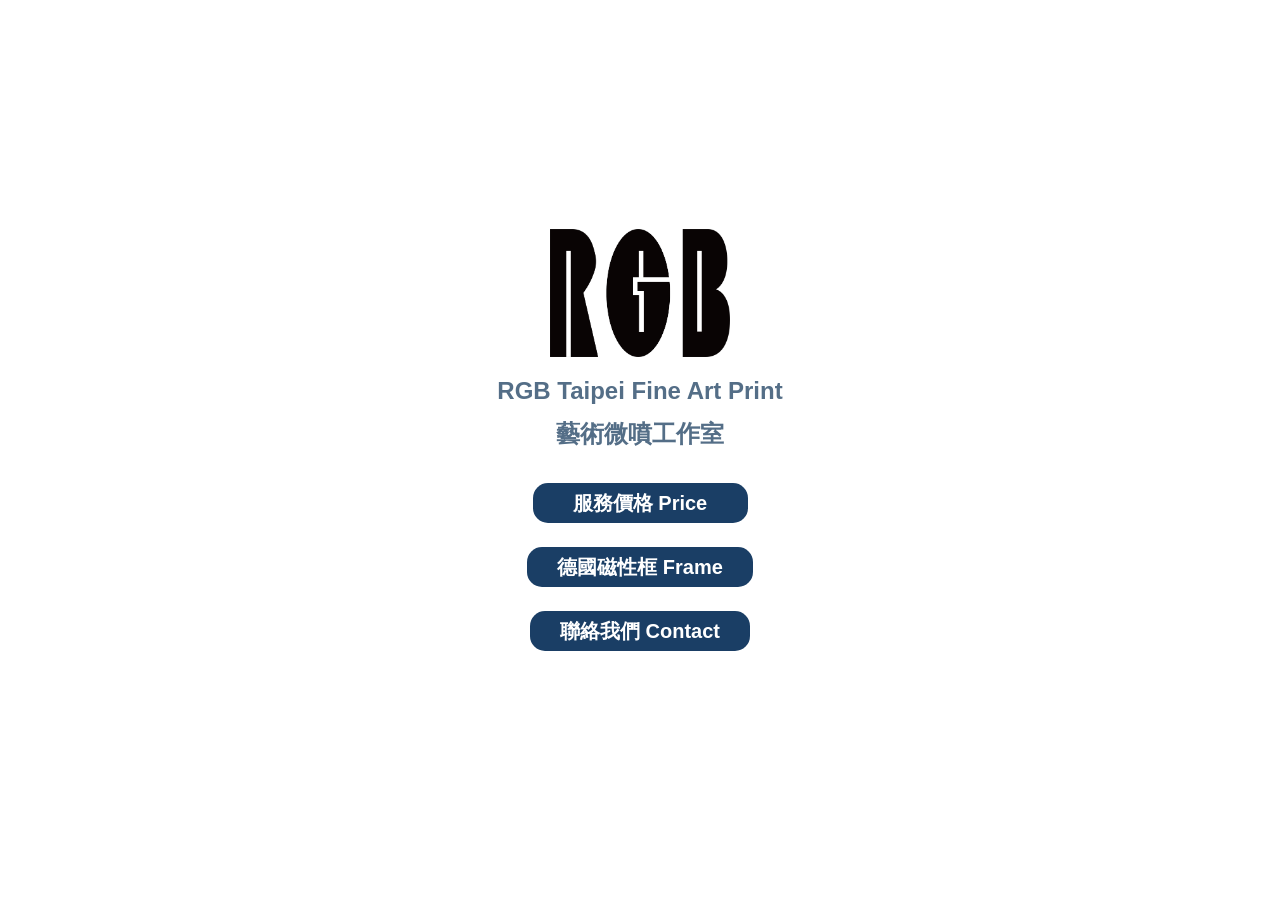
==== commit eae37584: "Add files via upload" ====
--- a/index.html
+++ b/index.html
@@ -79,6 +79,12 @@
                   </div>
                 </div>
 
+                <div class="project-module module button splash-btn-frame">
+                  <div class="button-container">
+                    <a href="frame.html" class="button-module button-module--primary">德國磁性框 Frame</a>
+                  </div>
+                </div>
+
                 <div class="project-module module button splash-btn-contact">
                   <div class="button-container">
                     <a href="contact.html" class="button-module button-module--primary">聯絡我們 Contact</a>
--- a/main.css
+++ b/main.css
@@ -346,11 +346,16 @@
 
 .splash-btn-price {
   padding-top: 20px;
-  padding-bottom: 15px;
+  padding-bottom: 12px;
+}
+
+.splash-btn-frame {
+  padding-top: 12px;
+  padding-bottom: 12px;
 }
 
 .splash-btn-contact {
-  padding-top: 15px;
+  padding-top: 12px;
   padding-bottom: 20px;
 }
 
@@ -534,6 +539,162 @@
   line-height: 20px;
   color: #666666;
   padding-bottom: 0;
+}
+
+/* ==========================================================================
+   Frame Page Specific Styles (frame.html)
+   ========================================================================== */
+
+.frame-page-wrap {
+  width: 92%;
+  max-width: 720px;
+  margin: 0 auto;
+  padding-top: 20px;
+  padding-bottom: 40px;
+}
+
+.frame-intro-section,
+.frame-gallery-section,
+.frame-price-section {
+  padding: 8px 0;
+}
+
+.frame-feature-list {
+  max-width: 620px;
+  margin: 0 auto;
+}
+
+.frame-feature-item {
+  margin-bottom: 24px;
+  text-align: left;
+}
+
+.frame-feature-item:last-child {
+  margin-bottom: 8px;
+}
+
+.frame-feature-title {
+  font-size: 16px;
+  font-weight: 700;
+  line-height: 24px;
+  color: #012B55;
+  margin-bottom: 4px;
+}
+
+.frame-feature-desc {
+  font-size: 14px;
+  line-height: 22px;
+  color: #666666;
+}
+
+/* Frame Image Grid */
+.frame-grid {
+  display: grid;
+  grid-template-columns: repeat(2, 1fr);
+  gap: 24px;
+  margin-bottom: 28px;
+}
+
+.frame-card {
+  margin: 0;
+  background-color: #fafafa;
+  border: 1px solid #eef1f4;
+  border-radius: 10px;
+  overflow: hidden;
+  text-align: center;
+  transition: transform 0.2s ease, box-shadow 0.2s ease;
+}
+
+.frame-card:hover {
+  transform: translateY(-2px);
+  box-shadow: 0 6px 18px rgba(1, 43, 85, 0.07);
+}
+
+.frame-card--single {
+  max-width: 380px;
+  margin: 0 auto 10px;
+}
+
+.frame-card__img-wrap {
+  background-color: #f7f7f7;
+  overflow: hidden;
+}
+
+.frame-card__img-wrap img {
+  display: block;
+  width: 100%;
+  height: auto;
+}
+
+.frame-card__caption {
+  padding: 12px 14px 14px;
+  background-color: #ffffff;
+}
+
+.frame-card__title {
+  display: block;
+  font-size: 15px;
+  font-weight: 700;
+  line-height: 22px;
+  color: #012B55;
+  margin-bottom: 2px;
+}
+
+.frame-card__sub {
+  display: block;
+  font-size: 13px;
+  line-height: 19px;
+  color: #666666;
+}
+
+/* Frame Specifications & Price List */
+.frame-spec-list {
+  max-width: 600px;
+  margin: 0 auto 36px;
+}
+
+.frame-spec-row {
+  display: flex;
+  align-items: center;
+  justify-content: space-between;
+  gap: 16px;
+  padding: 16px 4px;
+  border-bottom: 1px solid #f0f3f6;
+}
+
+.frame-spec-row:first-child {
+  border-top: 1px solid #f0f3f6;
+}
+
+.frame-spec-info {
+  text-align: left;
+}
+
+.frame-spec-name {
+  font-size: 16px;
+  font-weight: 700;
+  line-height: 23px;
+  color: #012B55;
+  margin-bottom: 3px;
+}
+
+.frame-spec-meta {
+  font-size: 13.5px;
+  line-height: 20px;
+  color: #666666;
+}
+
+.frame-spec-price {
+  font-size: 16.5px;
+  font-weight: 700;
+  line-height: 24px;
+  color: #012B55;
+  white-space: nowrap;
+}
+
+.frame-cta-wrap {
+  text-align: center;
+  padding-top: 6px;
 }
 
 /* Contact Page Specific Styles */
@@ -1214,6 +1375,35 @@
     min-width: 220px;
   }
 
+  .frame-grid {
+    grid-template-columns: repeat(2, 1fr);
+    gap: 14px;
+  }
+
+  .frame-card__caption {
+    padding: 10px 10px 12px;
+  }
+
+  .frame-card__title {
+    font-size: 14px;
+  }
+
+  .frame-card__sub {
+    font-size: 12px;
+  }
+
+  .frame-spec-name {
+    font-size: 15px;
+  }
+
+  .frame-spec-meta {
+    font-size: 12.5px;
+  }
+
+  .frame-spec-price {
+    font-size: 15.5px;
+  }
+
   .site-footer {
     font-size: 14px;
     line-height: 20px;
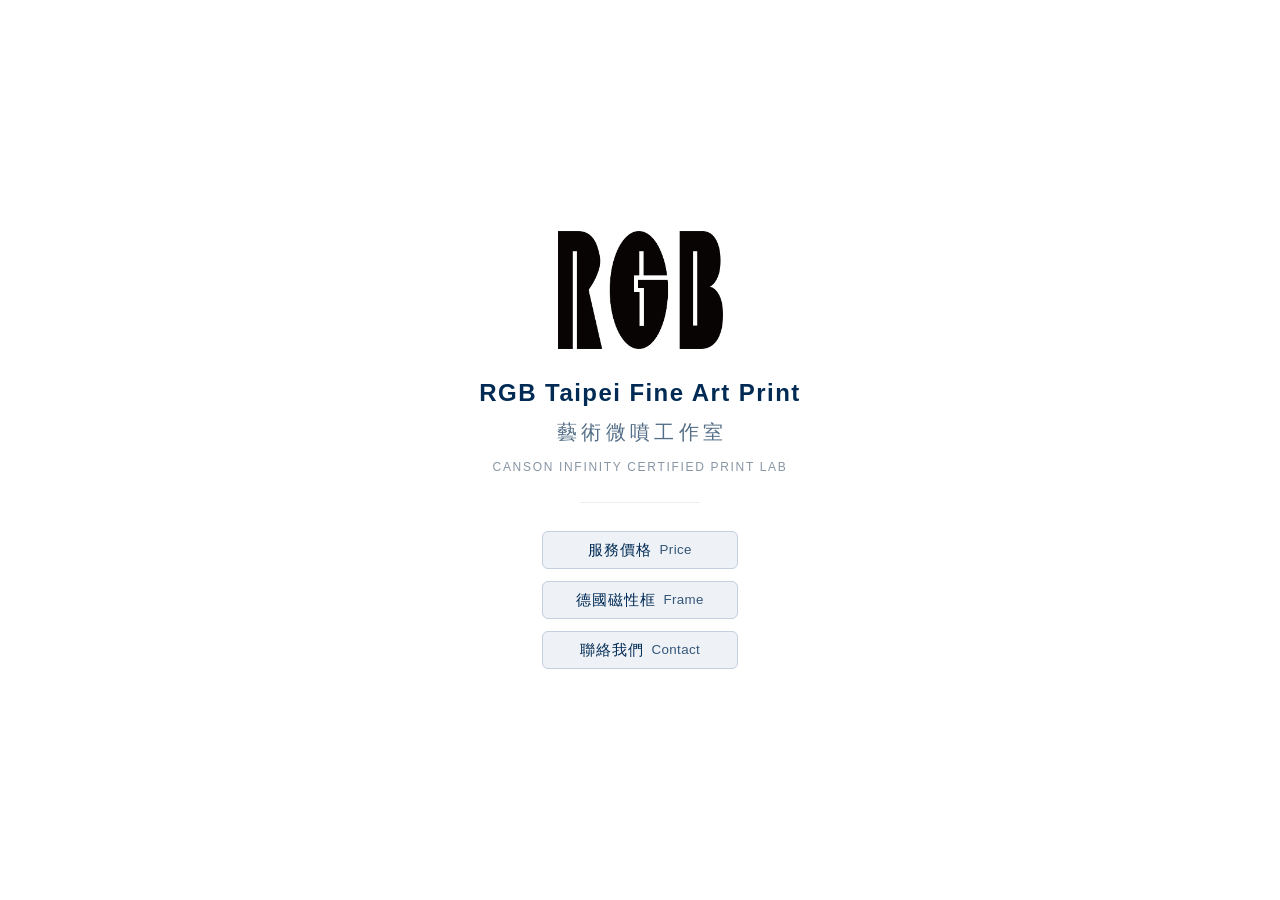
==== commit a4ad7947: "new style" ====
--- a/index.html
+++ b/index.html
@@ -53,48 +53,41 @@
 
 <body>
   <main>
-    <section class="splash centered">
-      <div class="outer-wrap">
-        <div class="centered-content-wrap splash-modules">
-          <div class="page-content">
-            <div id="project-canvas" class="modules content">
-              <div id="project-modules">
+    <section class="splash">
+      <div class="splash-card">
 
-                <div class="project-module module image splash-logo-wrap">
-                  <img src="logo.png" alt="RGB TAIPEI Logo" width="1920" height="1372">
-                </div>
+        <!-- Brand Logo -->
+        <div class="splash-logo-wrap">
+          <img src="logo.png" alt="RGB TAIPEI Logo" width="1920" height="1372">
+        </div>
 
-                <div class="project-module module text">
-                  <div class="rich-text module-text">
-                    <h1 class="title" style="margin: 0;">
-                      <span class="main-text" style="display: block;">RGB Taipei Fine Art Print</span>
-                      <span class="main-text" style="display: block;">藝術微噴工作室</span>
-                    </h1>
-                  </div>
-                </div>
+        <!-- Brand Title & Subtitle -->
+        <div class="splash-heading-group">
+          <h1 class="splash-title">
+            <span class="splash-title-en">RGB Taipei Fine Art Print</span>
+            <span class="splash-title-zh">藝術微噴工作室</span>
+          </h1>
+          <p class="splash-cert">Canson Infinity Certified Print Lab</p>
+        </div>
 
-                <div class="project-module module button splash-btn-price">
-                  <div class="button-container">
-                    <a href="price.html" class="button-module button-module--primary">服務價格 Price</a>
-                  </div>
-                </div>
+        <hr class="splash-divider">
 
-                <div class="project-module module button splash-btn-frame">
-                  <div class="button-container">
-                    <a href="frame.html" class="button-module button-module--primary">德國磁性框 Frame</a>
-                  </div>
-                </div>
+        <!-- Navigation Buttons -->
+        <nav class="splash-nav" aria-label="首頁主選單">
+          <a href="price.html" class="button-module button-module--primary">
+            <span class="btn-zh">服務價格</span>
+            <span class="btn-en">Price</span>
+          </a>
+          <a href="frame.html" class="button-module button-module--primary">
+            <span class="btn-zh">德國磁性框</span>
+            <span class="btn-en">Frame</span>
+          </a>
+          <a href="contact.html" class="button-module button-module--primary">
+            <span class="btn-zh">聯絡我們</span>
+            <span class="btn-en">Contact</span>
+          </a>
+        </nav>
 
-                <div class="project-module module button splash-btn-contact">
-                  <div class="button-container">
-                    <a href="contact.html" class="button-module button-module--primary">聯絡我們 Contact</a>
-                  </div>
-                </div>
-
-              </div>
-            </div>
-          </div>
-        </div>
       </div>
     </section>
   </main>
--- a/main.css
+++ b/main.css
@@ -9,7 +9,7 @@
 }
 
 html {
-  font-family: tahoma, -apple-system, BlinkMacSystemFont, "PingFang TC", "Microsoft JhengHei", sans-serif;
+  font-family: "Helvetica Neue", -apple-system, BlinkMacSystemFont, "PingFang TC", "Noto Sans TC", "Heiti TC", "Microsoft JhengHei", sans-serif;
   -ms-text-size-adjust: 100%;
   -webkit-text-size-adjust: 100%;
   -webkit-font-smoothing: antialiased;
@@ -150,7 +150,7 @@
 
 nav .page-title a {
   color: #282828;
-  font-family: tahoma, sans-serif;
+  font-family: inherit;
   font-size: 18px;
   font-weight: 400;
   line-height: 24px;
@@ -174,7 +174,7 @@
 }
 
 .logo {
-  font-family: tahoma, sans-serif;
+  font-family: inherit;
   font-size: 22px;
   font-weight: 700;
   line-height: 30px;
@@ -271,92 +271,86 @@
 
 .splash {
   display: flex;
-  margin: 0 auto;
+  align-items: center;
+  justify-content: center;
   min-height: 100vh;
-  padding: 20px;
-  position: relative;
+  min-height: 100dvh;
+  padding: 40px 24px;
   width: 100%;
-  align-items: flex-start;
-  justify-content: center;
-}
-
-.splash img {
+}
+
+.splash-card {
+  width: 100%;
+  max-width: 460px;
+  margin: 0 auto;
+  text-align: center;
+}
+
+.splash-logo-wrap {
+  margin: 0 auto 28px;
+  width: 48%;
+  max-width: 165px;
+}
+
+.splash-logo-wrap img {
   display: block;
   margin: 0 auto;
   max-width: 100%;
-}
-
-.centered .outer-wrap {
+  height: auto;
+}
+
+.splash-heading-group {
+  margin-bottom: 26px;
+}
+
+.splash-title {
+  margin: 0 0 12px;
+  font-weight: 600;
+}
+
+.splash-title-en {
+  display: block;
+  font-family: "Helvetica Neue", -apple-system, BlinkMacSystemFont, sans-serif;
+  font-size: 24px;
+  font-weight: 600;
+  line-height: 1.35;
+  letter-spacing: 0.06em;
+  color: #012B55;
+  margin-bottom: 8px;
+}
+
+.splash-title-zh {
+  display: block;
+  font-size: 20px;
+  font-weight: 500;
+  line-height: 1.4;
+  letter-spacing: 0.22em;
+  padding-left: 0.22em; /* optical centering for letter-spacing */
+  color: #546E87;
+}
+
+.splash-cert {
+  margin: 0;
+  font-size: 12px;
+  font-weight: 400;
+  line-height: 1.5;
+  letter-spacing: 0.14em;
+  text-transform: uppercase;
+  color: #8896a4;
+}
+
+.splash-divider {
+  border: 0;
+  border-top: 1px solid #eaeef2;
+  width: 120px;
+  margin: 0 auto 28px;
+}
+
+.splash-nav {
+  display: flex;
+  flex-direction: column;
   align-items: center;
-  display: flex;
-  justify-content: center;
-  margin-top: 50px;
-  max-width: 2000px;
-  min-height: calc(100vh - 100px);
-  padding-bottom: 50px;
-  width: 100%;
-}
-
-.centered-content-wrap {
-  padding: 0 20px;
-  position: relative;
-  width: 100%;
-}
-
-.splash-logo-wrap {
-  margin: 0 auto;
-  padding-top: 10px;
-  padding-bottom: 15px;
-  width: 50%;
-  max-width: 180px;
-}
-
-.splash-modules .text {
-  margin: 0 auto;
-  max-width: 800px;
-  width: 100%;
-}
-
-.splash-modules .rich-text .title {
-  color: #546E87;
-  font-family: tahoma, sans-serif;
-  font-size: 24px;
-  font-weight: 700;
-  line-height: 24px;
-  padding-bottom: 5px;
-  padding-top: 0;
-  text-align: center;
-}
-
-.splash-modules .rich-text .main-text {
-  color: #546E87;
-  font-family: tahoma, sans-serif;
-  font-size: 24px;
-  font-weight: 700;
-  line-height: 28px;
-  padding-bottom: 10px;
-  padding-top: 5px;
-  text-align: center;
-}
-
-.splash-modules .button {
-  margin: 0 auto;
-  max-width: 100%;
-}
-
-.splash-btn-price {
-  padding-top: 20px;
-  padding-bottom: 12px;
-}
-
-.splash-btn-frame {
-  padding-top: 12px;
-  padding-bottom: 12px;
-}
-
-.splash-btn-contact {
-  padding-top: 12px;
-  padding-bottom: 20px;
+  gap: 12px;
 }
 
 /* ==========================================================================
@@ -377,7 +371,7 @@
 
 .page-header .title {
   color: #111111;
-  font-family: tahoma, sans-serif;
+  font-family: inherit;
   font-size: 28px;
   font-weight: 700;
   line-height: 50px;
@@ -413,7 +407,7 @@
 
 .standard-modules .rich-text .sub-title {
   color: #012B55;
-  font-family: tahoma, sans-serif;
+  font-family: inherit;
   font-size: 25px;
   font-weight: 700;
   line-height: 30px;
@@ -433,7 +427,7 @@
 .standard-modules .rich-text div,
 .standard-modules .rich-text p {
   color: #012B55;
-  font-family: tahoma, sans-serif;
+  font-family: inherit;
   font-size: 16px;
   font-weight: 400;
   line-height: 22px;
@@ -766,7 +760,7 @@
   display: inline-flex;
   align-items: center;
   gap: 4px;
-  font-family: tahoma, sans-serif;
+  font-family: inherit;
   font-size: 12.5px;
   font-weight: 400;
   color: #546E87;
@@ -809,30 +803,31 @@
   display: inline-flex;
   align-items: center;
   justify-content: center;
-  gap: 8px;
-  background-color: #ffffff;
-  color: #012B55;
-  border: 1.5px solid #012B55;
-  font-family: tahoma, sans-serif;
-  font-size: 16px;
-  font-weight: 700;
-  height: 46px;
-  padding: 0 24px;
-  min-width: 230px;
-  border-radius: 12px;
-  transition: background-color 0.2s ease, color 0.2s ease, transform 0.15s ease;
+  gap: 7px;
+  background-color: #eef2f7;
+  color: #012B55;
+  border: 1px solid #c2cfde;
+  font-family: inherit;
+  font-size: 14.5px;
+  font-weight: 500;
+  height: 38px;
+  padding: 0 20px;
+  min-width: 196px;
+  border-radius: 6px;
+  letter-spacing: 0.03em;
+  transition: background-color 0.2s ease, color 0.2s ease, border-color 0.2s ease;
 }
 
 .map-button:hover {
   background-color: #012B55;
+  border-color: #012B55;
   color: #ffffff;
-  transform: translateY(-1px);
 }
 
 .map-button__icon {
   fill: currentColor;
-  width: 20px;
-  height: 20px;
+  width: 16px;
+  height: 16px;
   flex-shrink: 0;
 }
 
@@ -874,49 +869,75 @@
   justify-content: center;
   cursor: pointer;
   display: inline-flex;
+  gap: 8px;
   margin: 0 auto;
   max-width: 100%;
   overflow: hidden;
   white-space: nowrap;
-  font-family: tahoma, sans-serif;
-  font-weight: 700;
+  font-family: inherit;
+  font-weight: 600;
   color: #ffffff;
   border: none;
 }
 
-/* Primary Navy Button (Index Page) */
+/* Primary Minimalist Button (Index & Frame Pages) */
 .button-module--primary {
-  border-radius: 15px;
-  font-size: 20px;
-  line-height: 40px;
-  background-color: rgba(2, 42, 85, 0.9);
-  padding: 0 30px;
-  min-width: 215px;
+  border-radius: 6px;
+  font-size: 14.5px;
+  font-weight: 500;
+  height: 38px;
+  line-height: 36px;
+  color: #012B55;
+  background-color: #eef2f7;
+  border: 1px solid #c2cfde;
+  padding: 0 20px;
+  width: 196px;
+  letter-spacing: 0.04em;
+  transition: background-color 0.2s ease, color 0.2s ease, border-color 0.2s ease;
 }
 
 .button-module--primary:hover {
   color: #ffffff;
-  background-color: rgba(2, 42, 85, 0.6);
-}
-
-/* Calculation Red Button (Price Page) */
+  background-color: #012B55;
+  border-color: #012B55;
+}
+
+.button-module--primary .btn-zh {
+  font-weight: 500;
+  letter-spacing: 0.06em;
+}
+
+.button-module--primary .btn-en {
+  font-weight: 400;
+  font-size: 0.92em;
+  opacity: 0.78;
+  letter-spacing: 0.03em;
+}
+
+.button-module--primary:hover .btn-en {
+  opacity: 0.92;
+}
+
+/* Calculation Button (Price Page) */
 .button-module--calc {
-  border-radius: 12px;
-  font-size: 16.5px;
-  height: 46px;
-  line-height: 46px;
-  background-color: #a71717;
-  padding: 0 24px;
-  min-width: 230px;
-  box-shadow: 0 2px 8px rgba(167, 23, 23, 0.18);
-  transition: background-color 0.2s ease, transform 0.15s ease, box-shadow 0.2s ease;
+  border-radius: 6px;
+  font-size: 14.5px;
+  font-weight: 500;
+  height: 38px;
+  line-height: 36px;
+  color: #9e1b1b;
+  background-color: #fbf0f0;
+  border: 1px solid #dfb8b8;
+  padding: 0 20px;
+  min-width: 196px;
+  letter-spacing: 0.03em;
+  transition: background-color 0.2s ease, color 0.2s ease, border-color 0.2s ease;
 }
 
 .button-module--calc:hover {
   color: #ffffff;
-  background-color: rgba(167, 23, 23, 0.78);
-  transform: translateY(-1px);
-  box-shadow: 0 4px 12px rgba(167, 23, 23, 0.24);
+  background-color: #a71717;
+  border-color: #a71717;
 }
 
 /* Social Icons / Instagram Button (Contact Page) */
@@ -928,35 +949,31 @@
   display: inline-flex;
   align-items: center;
   justify-content: center;
-  gap: 10px;
-  background-color: rgba(2, 42, 85, 0.92);
+  gap: 8px;
+  background-color: #eef2f7;
+  color: #012B55;
+  border: 1px solid #c2cfde;
+  font-family: inherit;
+  font-size: 14.5px;
+  font-weight: 500;
+  height: 38px;
+  padding: 0 20px;
+  min-width: 196px;
+  border-radius: 6px;
+  letter-spacing: 0.02em;
+  transition: background-color 0.2s ease, color 0.2s ease, border-color 0.2s ease;
+}
+
+.ig-button:hover {
+  background-color: #012B55;
+  border-color: #012B55;
   color: #ffffff;
-  font-family: tahoma, sans-serif;
-  font-size: 16.5px;
-  font-weight: 700;
-  height: 46px;
-  padding: 0 24px;
-  min-width: 230px;
-  border-radius: 12px;
-  box-shadow: 0 2px 8px rgba(2, 42, 85, 0.16);
-  transition: background-color 0.2s ease, transform 0.15s ease, box-shadow 0.2s ease;
-}
-
-.ig-button:hover {
-  background-color: rgba(2, 42, 85, 0.72);
-  color: #ffffff;
-  transform: translateY(-1px);
-  box-shadow: 0 4px 12px rgba(2, 42, 85, 0.22);
-}
-
-.ig-button:active {
-  transform: translateY(0);
 }
 
 .ig-button__icon {
-  fill: #ffffff;
-  height: 24px;
-  width: 24px;
+  fill: currentColor;
+  height: 18px;
+  width: 18px;
   flex-shrink: 0;
 }
 
@@ -971,7 +988,7 @@
 .site-footer {
   clear: both;
   display: block;
-  font-family: tahoma, sans-serif;
+  font-family: inherit;
   font-size: 16px;
   font-weight: 400;
   line-height: 22px;
@@ -1159,23 +1176,26 @@
     padding-bottom: 14px;
   }
 
-  .splash-modules .rich-text .main-text {
-    font-size: 20px;
-    line-height: 26px;
+  .splash-title-en {
+    font-size: 22px;
+  }
+
+  .splash-title-zh {
+    font-size: 18.5px;
   }
 
   .button-module--primary {
-    font-size: 16px;
-    height: 38px;
-    line-height: 38px;
-    min-width: 180px;
+    font-size: 14px;
+    height: 37px;
+    line-height: 35px;
+    width: 190px;
   }
 
   .button-module--calc {
-    font-size: 16px;
-    height: 46px;
-    line-height: 46px;
-    min-width: 230px;
+    font-size: 14px;
+    height: 37px;
+    line-height: 35px;
+    min-width: 190px;
   }
 
   .standard-modules .text {
@@ -1218,9 +1238,9 @@
   }
 
   .ig-button {
-    font-size: 16px;
-    height: 46px;
-    padding: 0 22px;
+    font-size: 14px;
+    height: 37px;
+    padding: 0 18px;
   }
 
   .site-footer {
@@ -1263,23 +1283,44 @@
     padding-bottom: 13px;
   }
 
-  .splash-modules .rich-text .main-text {
-    font-size: 18px;
-    line-height: 24px;
+  .splash-logo-wrap {
+    max-width: 145px;
+    margin-bottom: 24px;
+  }
+
+  .splash-title-en {
+    font-size: 20px;
+    margin-bottom: 6px;
+  }
+
+  .splash-title-zh {
+    font-size: 17px;
+  }
+
+  .splash-cert {
+    font-size: 11px;
+  }
+
+  .splash-divider {
+    margin-bottom: 24px;
+  }
+
+  .splash-nav {
+    gap: 11px;
   }
 
   .button-module--primary {
-    font-size: 15px;
+    font-size: 14px;
     height: 36px;
-    line-height: 36px;
-    min-width: 170px;
+    line-height: 34px;
+    width: 186px;
   }
 
   .button-module--calc {
-    font-size: 15.5px;
-    height: 44px;
-    line-height: 44px;
-    min-width: 220px;
+    font-size: 14px;
+    height: 36px;
+    line-height: 34px;
+    min-width: 186px;
   }
 
   .price-note-text {
@@ -1369,10 +1410,10 @@
 
   .ig-button,
   .map-button {
-    font-size: 15.5px;
-    height: 44px;
-    padding: 0 20px;
-    min-width: 220px;
+    font-size: 14px;
+    height: 36px;
+    padding: 0 18px;
+    min-width: 186px;
   }
 
   .frame-grid {
